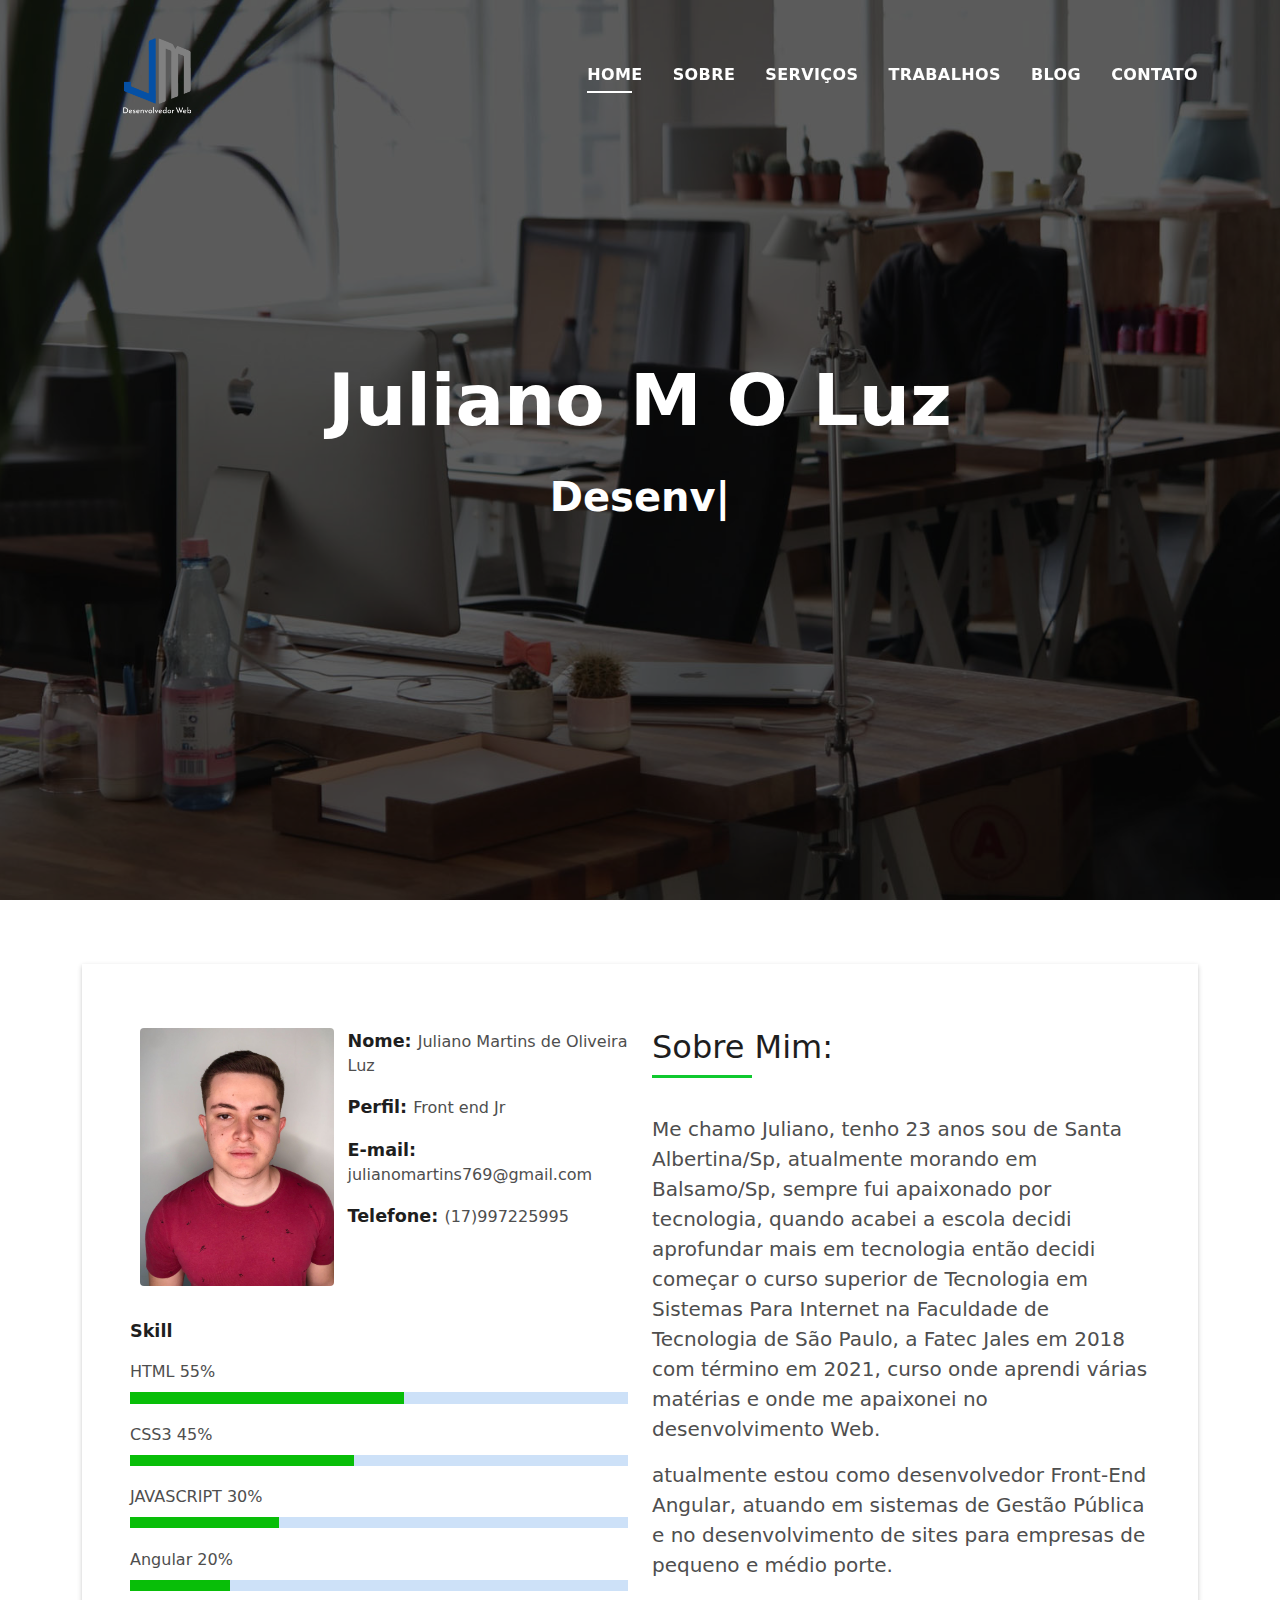
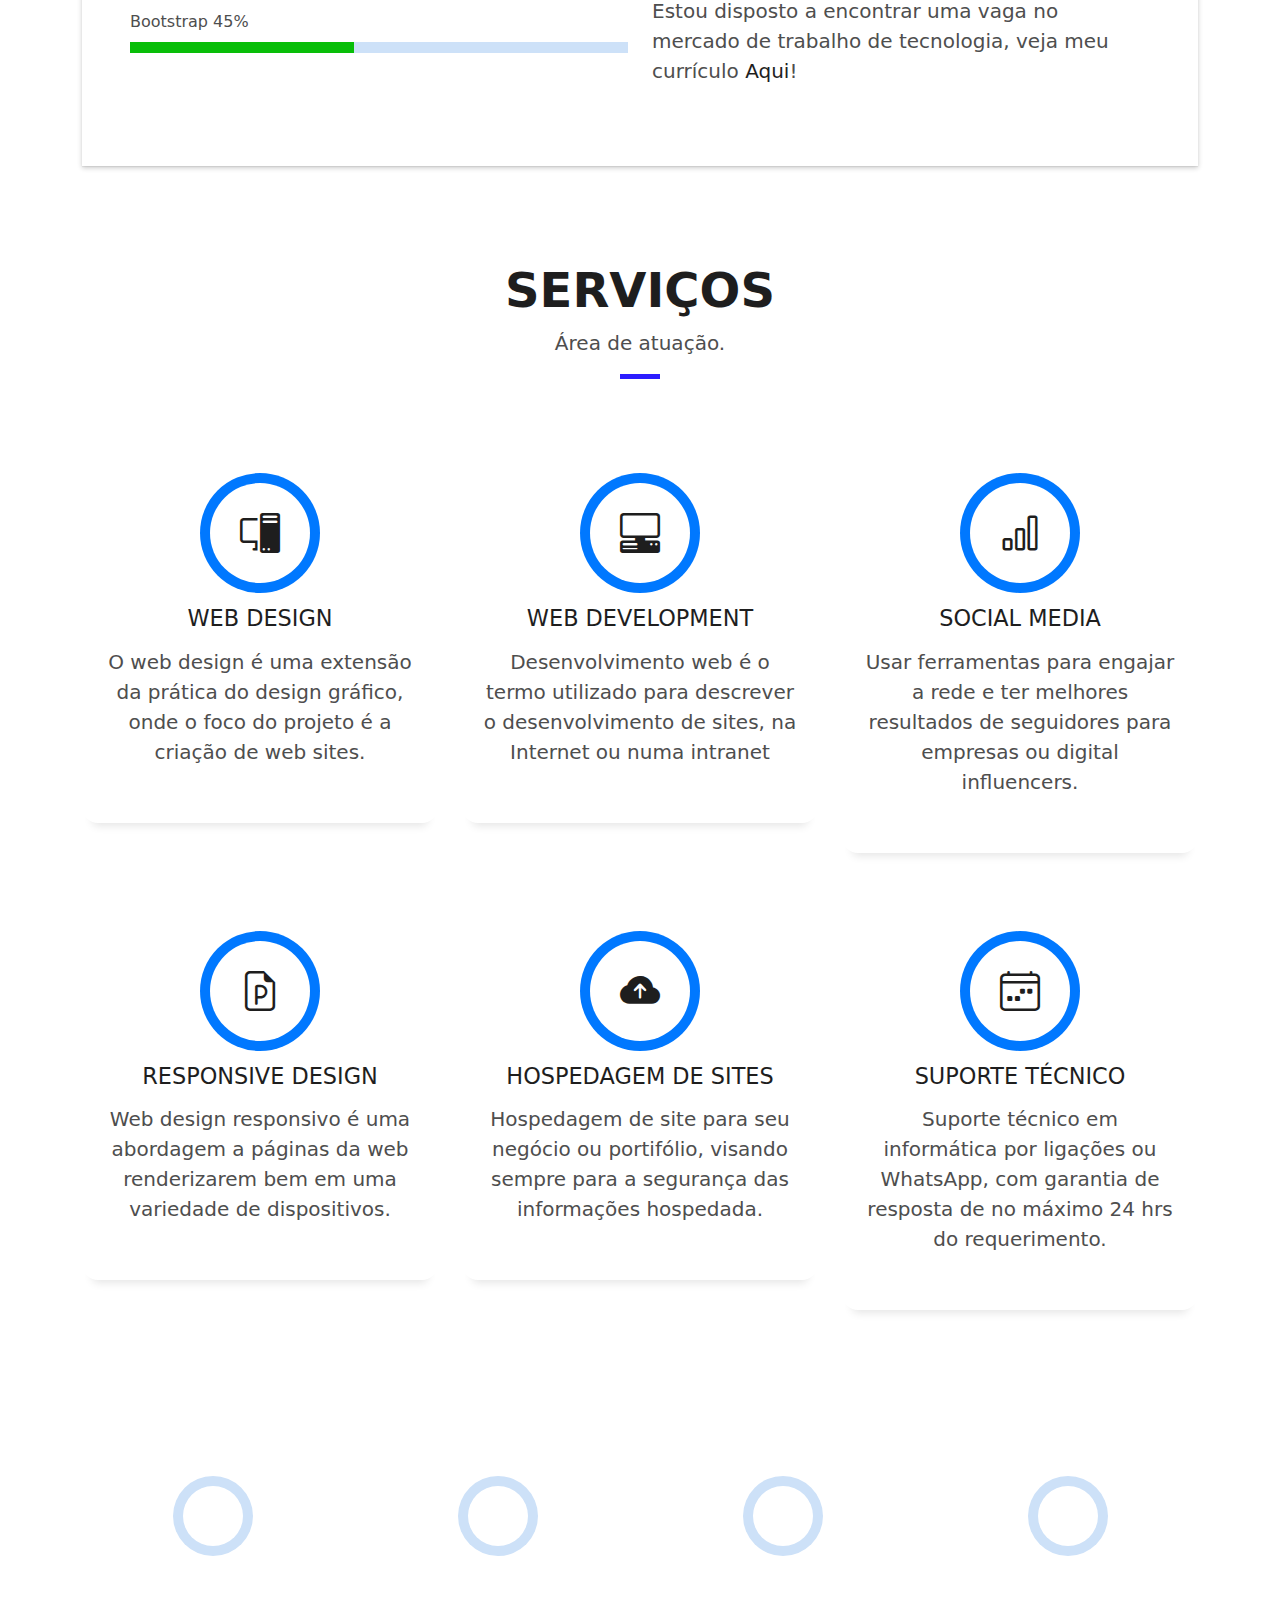
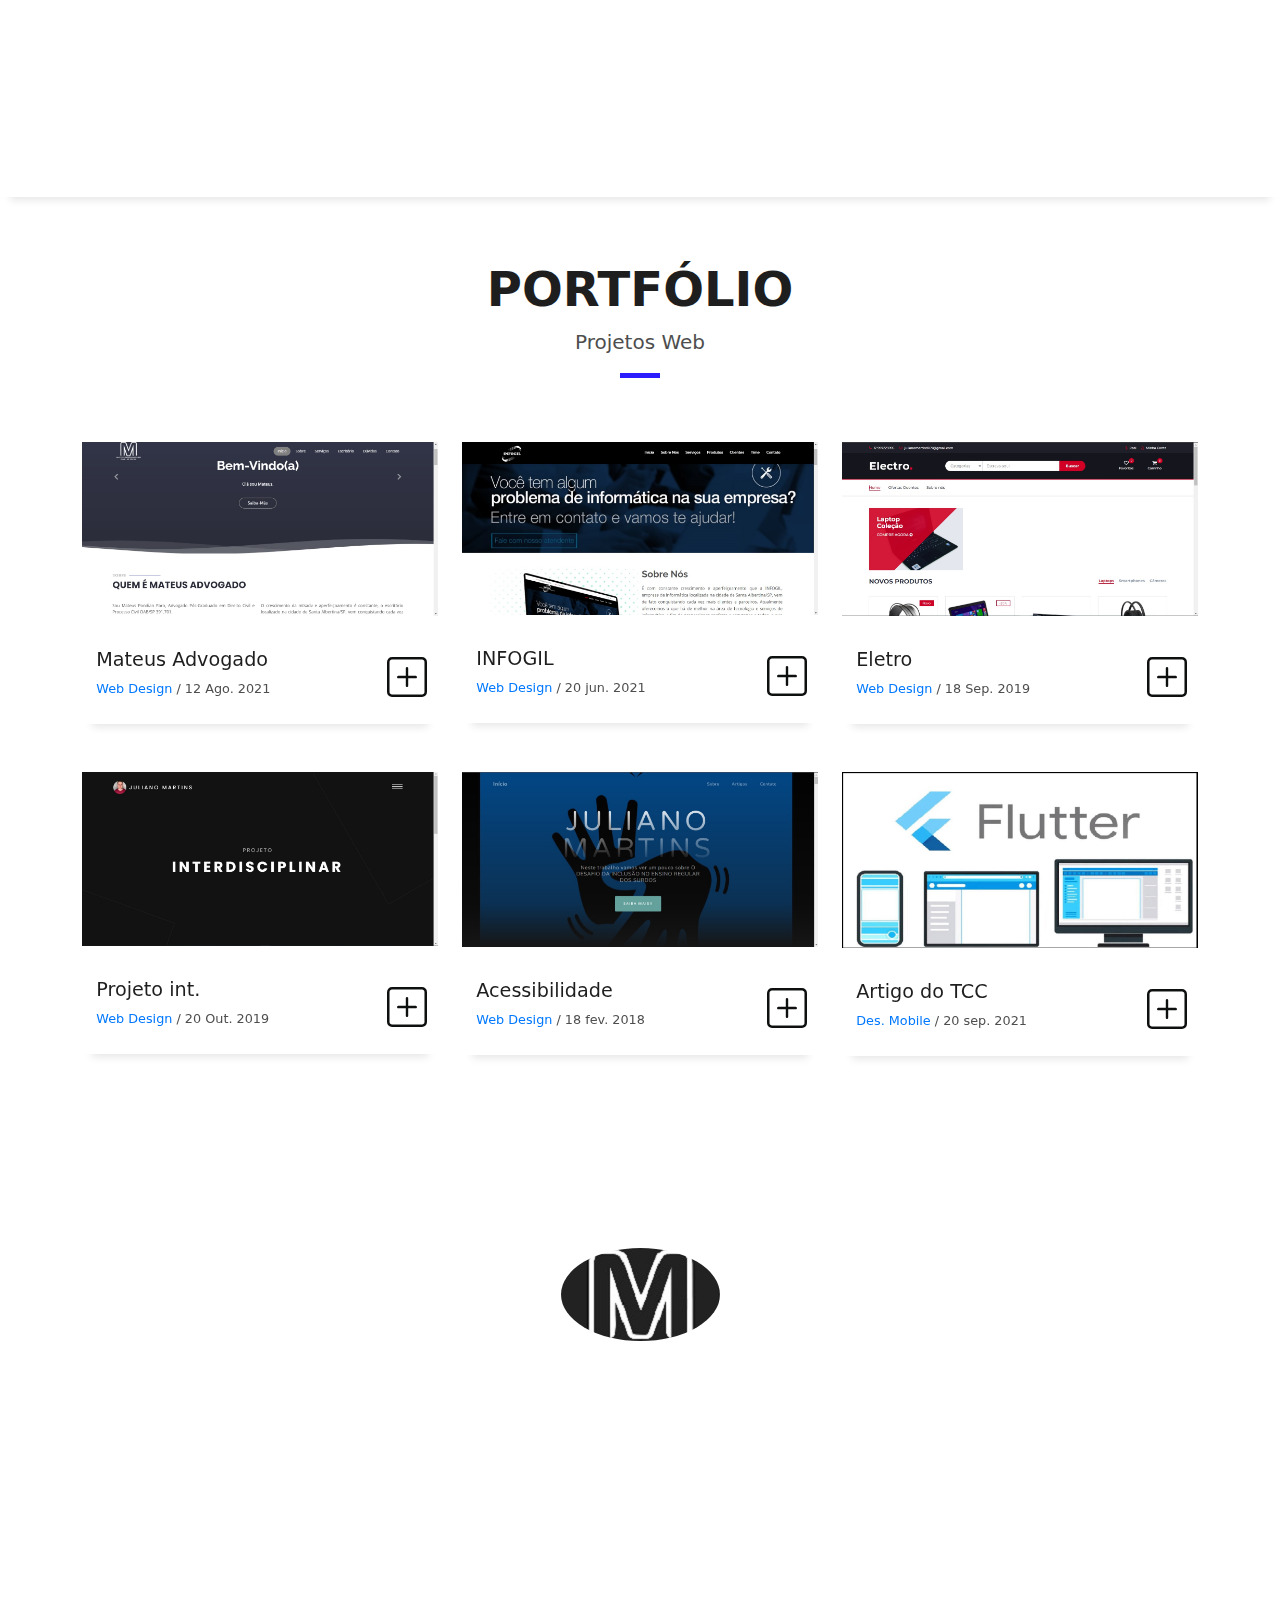
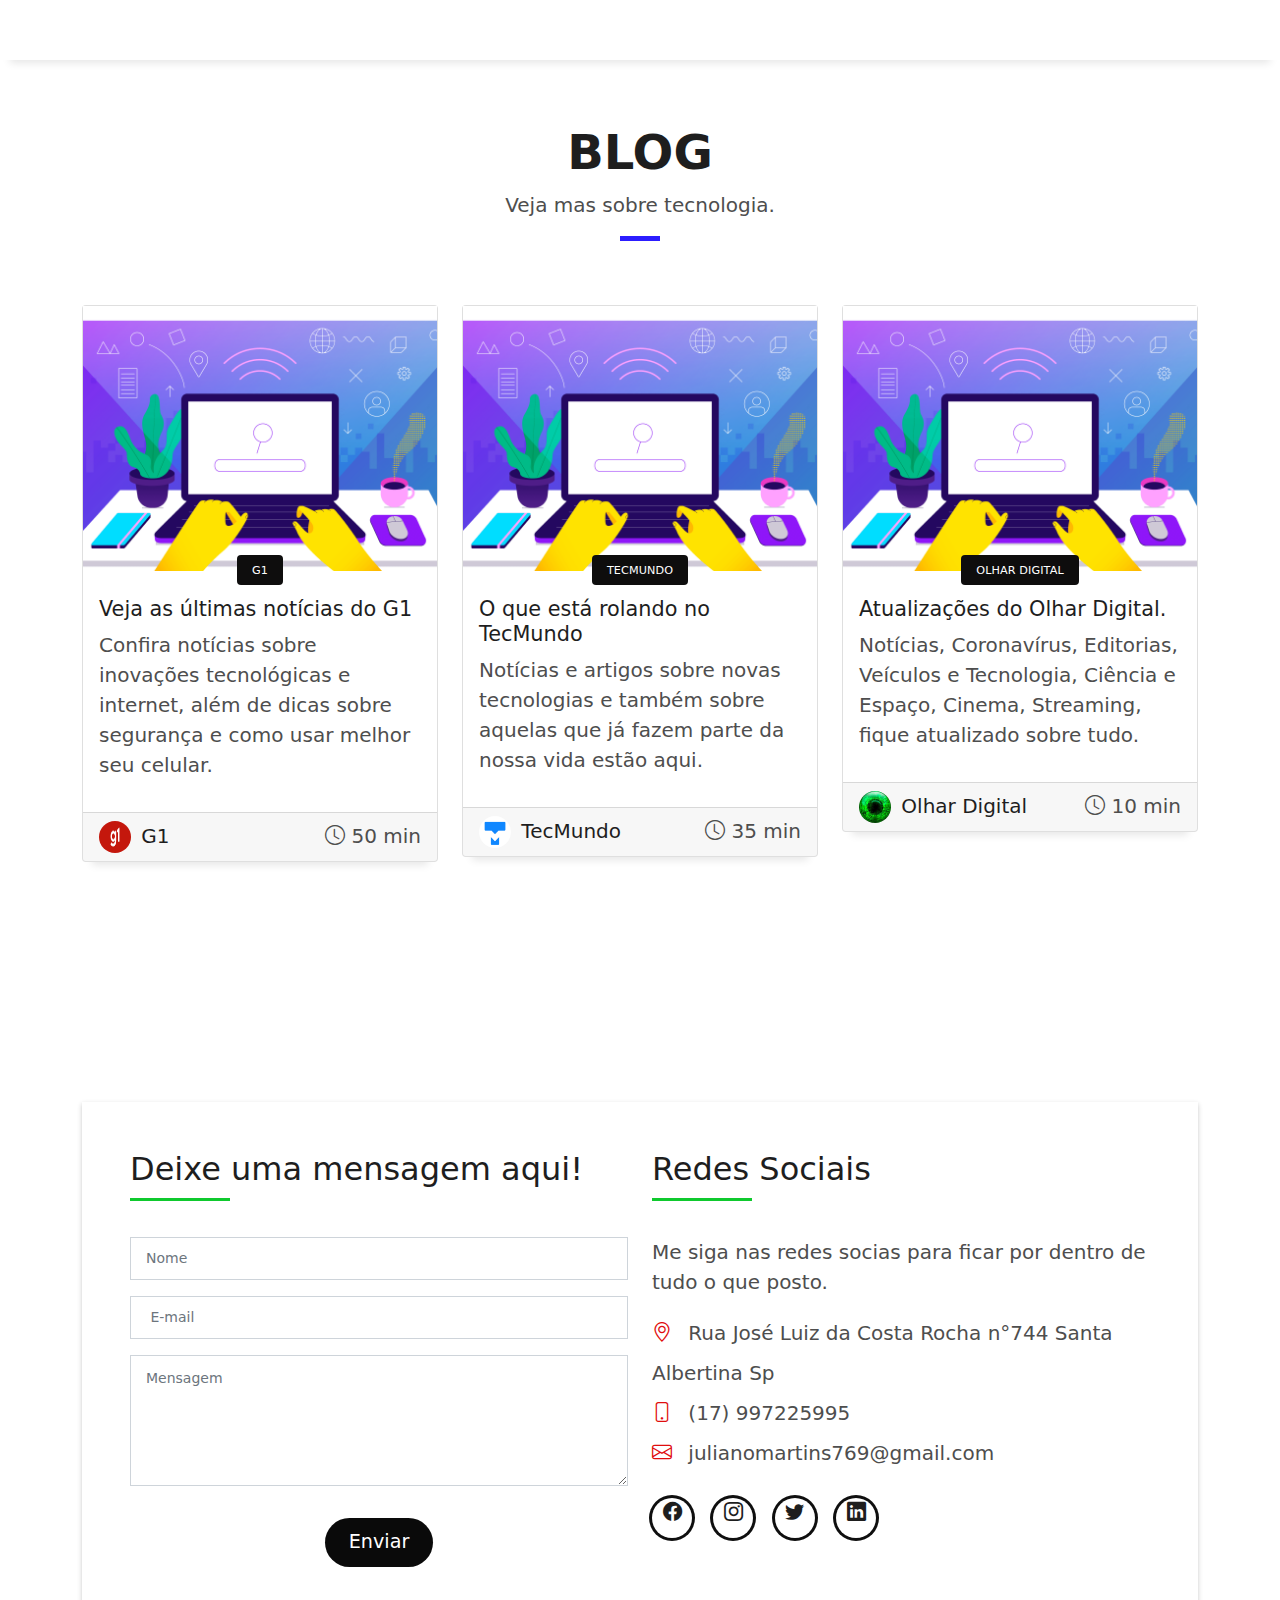
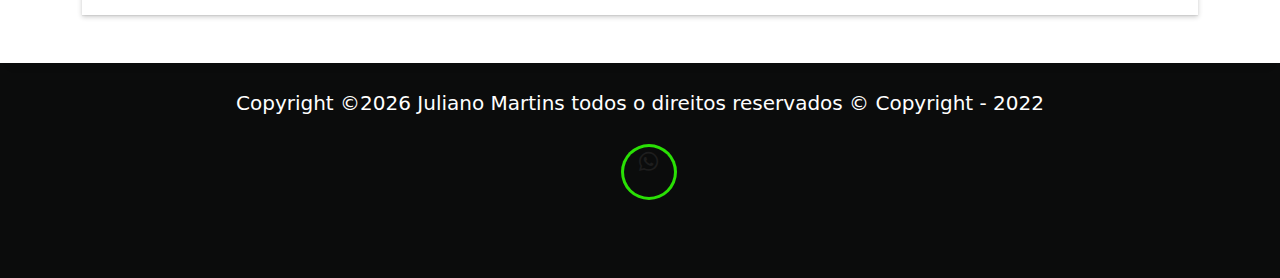
==== index.html @ c5f5c4d0 "big bang" ====
<!DOCTYPE html>
<html lang="pt-br">

<head>
    <meta charset="utf-8">
    <meta content="width=device-width, initial-scale=1.0" name="viewport">

    <title> Juliano Martins</title>
    <meta content="" name="description">
    <meta content="" name="keywords">

    <!-- Favicons -->
    <link href="assets/img/favicon-32x32.png" rel="icon">
    <link href="assets/img/apple-touch-icon.png" rel="apple-touch-icon">

    <!-- Vendor CSS Files -->
    <link href="assets/vendor/bootstrap/css/bootstrap.min.css" rel="stylesheet">
    <link href="assets/vendor/bootstrap-icons/bootstrap-icons.css" rel="stylesheet">
    <link href="assets/vendor/glightbox/css/glightbox.min.css" rel="stylesheet">
    <link href="assets/vendor/swiper/swiper-bundle.min.css" rel="stylesheet">

    <!-- Template Main CSS File -->
    <link href="assets/css/style.css" rel="stylesheet">


</head>

<body>

<!-- ======= Header ======= -->
<header id="header" class="fixed-top">
    <div class="container d-flex align-items-center justify-content-between">

        <!--<h1 class="logo"><a href="index.html">JM</a></h1>-->
        <!-- Uncomment below if you prefer to use an image logo -->
        <a href="index.html" class="logo"><img src="assets/img/logo.png" alt="" class="img-fluid"></a>

        <nav id="navbar" class="navbar">
            <ul>
                <li><a class="nav-link scrollto active" href="#hero">Home</a></li>
                <li><a class="nav-link scrollto" href="#about">Sobre</a></li>
                <li><a class="nav-link scrollto" href="#services">Serviços</a></li>
                <li><a class="nav-link scrollto " href="#work">Trabalhos</a></li>
                <li><a class="nav-link scrollto " href="#blog">Blog</a></li>
                <li><a class="nav-link scrollto" href="#contact">Contato</a></li>
            </ul>
            <i class="bi bi-list mobile-nav-toggle"></i>
        </nav><!-- .navbar -->

    </div>
</header><!-- End Header -->

<!-- ======= Hero Section ======= -->
<div id="hero" class="hero route bg-image" style="background-image: url(assets/img/counters-bg.jpg)">
    <div class="overlay-itro"></div>
    <div class="hero-content display-table">
        <div class="table-cell">
            <div class="container">
                <!--<p class="display-6 color-d">Hello, world!</p>-->
                <h1 class="hero-title mb-4"> Juliano M O Luz </h1>
                <p class="hero-subtitle"><span class="typed" data-typed-items="Desenvolvedor Web"></span></p>
                <!-- <p class="pt-3"><a class="btn btn-primary btn js-scroll px-4" href="#about" role="button">Learn More</a></p> -->
            </div>
        </div>
    </div>
</div><!-- End Hero Section -->

<main id="main">

    <!-- ======= About Section ======= -->
    <section id="about" class="about-mf sect-pt4 route">
        <div class="container">
            <div class="row">
                <div class="col-sm-12">
                    <div class="box-shadow-full">
                        <div class="row">
                            <div class="col-md-6">
                                <div class="row">
                                    <div class="col-sm-6 col-md-5">
                                        <div class="about-img">
                                            <img src="assets/img/hero-bg.jpg" title="Juliano Martins"
                                                 class="img-fluid rounded b-shadow-a" alt="">
                                        </div>
                                    </div>
                                    <div class="col-sm-6 col-md-7">
                                        <div class="about-info">
                                            <p><span class="title-s">Nome: </span>
                                                <span>Juliano Martins de Oliveira Luz</span></p>
                                            <p><span class="title-s">Perfil: </span> <span>Front end Jr </span></p>
                                            <p><span class="title-s">E-mail: </span>
                                                <span>julianomartins769@gmail.com</span></p>
                                            <p><span class="title-s">Telefone: </span> <span>(17)997225995</span></p>
                                        </div>
                                    </div>
                                </div>
                                <div class="skill-mf">
                                    <p class="title-s">Skill</p>
                                    <span>HTML</span> <span class="pull-right">55%</span>
                                    <div class="progress">
                                        <div class="progress-bar" role="progressbar" style="width: 55%;"
                                             aria-valuenow="85" aria-valuemin="0" aria-valuemax="100"></div>
                                    </div>
                                    <span>CSS3</span> <span class="pull-right">45%</span>
                                    <div class="progress">
                                        <div class="progress-bar" role="progressbar" style="width: 45%"
                                             aria-valuenow="75" aria-valuemin="0" aria-valuemax="100"></div>
                                    </div>

                                    <span>JAVASCRIPT</span> <span class="pull-right">30%</span>
                                    <div class="progress">
                                        <div class="progress-bar" role="progressbar" style="width: 30%"
                                             aria-valuenow="90" aria-valuemin="0" aria-valuemax="100"></div>
                                    </div>
                                    <span>Angular</span> <span class="pull-right">20%</span>
                                    <div class="progress">
                                        <div class="progress-bar" role="progressbar" style="width: 20%"
                                             aria-valuenow="90" aria-valuemin="0" aria-valuemax="100"></div>
                                    </div>
                                    <span>Bootstrap</span> <span class="pull-right">45%</span>
                                    <div class="progress">
                                        <div class="progress-bar" role="progressbar" style="width: 45%"
                                             aria-valuenow="75" aria-valuemin="0" aria-valuemax="100"></div>
                                    </div>

                                </div>
                            </div>
                            <div class="col-md-6">
                                <div class="about-me pt-4 pt-md-0">
                                    <div class="title-box-2">
                                        <h5 class="title-left">
                                            Sobre Mim:
                                        </h5>
                                    </div>
                                    <p class="lead">
                                        Me chamo Juliano, tenho 23 anos sou de Santa Albertina/Sp, atualmente morando em
                                        Balsamo/Sp, sempre fui apaixonado por tecnologia, quando acabei a escola decidi
                                        aprofundar mais em tecnologia então decidi começar o curso superior de
                                        Tecnologia em Sistemas Para Internet na Faculdade de Tecnologia de São Paulo, a
                                        Fatec Jales em 2018 com término em 2021, curso onde aprendi várias matérias e
                                        onde me apaixonei no desenvolvimento Web.
                                    </p>
                                    <p class="lead">
                                        atualmente estou como desenvolvedor Front-End Angular, atuando em sistemas de
                                        Gestão Pública e no desenvolvimento de sites para empresas de pequeno e médio
                                        porte.
                                    </p>
                                    <b class="lead">
                                        Estou disposto a encontrar uma vaga no mercado de trabalho de tecnologia, veja
                                        meu currículo <a href="assets/pdf/CV_JULIANO_MARTINS.pdf"><b>Aqui</b></a>!
                                        </p>
                                </div>
                            </div>
                        </div>
                    </div>
                </div>
            </div>
        </div>
    </section><!-- End About Section -->

    <!-- ======= Services Section ======= -->
    <section id="services" class="services-mf pt-5 route">
        <div class="container">
            <div class="row">
                <div class="col-sm-12">
                    <div class="title-box text-center">
                        <h3 class="title-a">
                            Serviços
                        </h3>
                        <p class="subtitle-a">
                            Área de atuação.
                        </p>
                        <div class="line-mf"></div>
                    </div>
                </div>
            </div>
            <div class="row">
                <div class="col-md-4">
                    <div class="service-box">
                        <div class="service-ico">
                            <span class="ico-circle"><i class="bi bi-pc-display"></i></span>
                        </div>
                        <div class="service-content">
                            <h2 class="s-title">Web Design</h2>
                            <p class="s-description text-center">
                                O web design é uma extensão da prática do design gráfico, onde o foco do projeto é a
                                criação de web sites.
                            </p>
                        </div>
                    </div>
                </div>
                <div class="col-md-4">
                    <div class="service-box">
                        <div class="service-ico">
                            <span class="ico-circle"><i class="bi bi-pc-display-horizontal"></i></span>
                        </div>
                        <div class="service-content">
                            <h2 class="s-title">Web Development</h2>
                            <p class="s-description text-center">
                                Desenvolvimento web é o termo utilizado para descrever o desenvolvimento de sites, na
                                Internet ou numa intranet
                            </p>
                        </div>
                    </div>
                </div>
                <div class="col-md-4">
                    <div class="service-box">
                        <div class="service-ico">
                            <span class="ico-circle"><i class="bi bi-bar-chart"></i></span>
                        </div>
                        <div class="service-content">
                            <h2 class="s-title"> Social Media </h2>
                            <p class="s-description text-center">
                                Usar ferramentas para engajar a rede e ter melhores resultados de seguidores para
                                empresas ou digital influencers.
                            </p>
                        </div>
                    </div>
                </div>
                <div class="col-md-4">
                    <div class="service-box">
                        <div class="service-ico">
                            <span class="ico-circle"><i class="bi bi-file-earmark-ppt"></i></span>
                        </div>
                        <div class="service-content">
                            <h2 class="s-title">Responsive Design</h2>
                            <p class="s-description text-center">
                                Web design responsivo é uma abordagem a páginas da web renderizarem bem em uma variedade
                                de dispositivos.
                            </p>
                        </div>
                    </div>
                </div>
                <div class="col-md-4">
                    <div class="service-box">
                        <div class="service-ico">
                            <span class="ico-circle"><i class="bi bi-cloud-arrow-up-fill"></i></span>
                        </div>
                        <div class="service-content">
                            <h2 class="s-title">Hospedagem de Sites</h2>
                            <p class="s-description text-center">
                                Hospedagem de site para seu negócio ou portifólio, visando sempre para a segurança das
                                informações hospedada.
                            </p>
                        </div>
                    </div>
                </div>
                <div class="col-md-4">
                    <div class="service-box">
                        <div class="service-ico">
                            <span class="ico-circle"><i class="bi bi-calendar4-week"></i></span>
                        </div>
                        <div class="service-content">
                            <h2 class="s-title">Suporte Técnico </h2>
                            <p class="s-description text-center">
                                Suporte técnico em informática por ligações ou WhatsApp, com garantia de resposta de no
                                máximo 24 hrs do requerimento.
                        </div>
                    </div>
                </div>
            </div>
        </div>
    </section><!-- End Services Section -->

    <!-- ======= Counter Section ======= -->
    <div class="section-counter paralax-mf bg-image" style="background-image: url(assets/img/counters-bg.jpg)">
        <div class="overlay-mf"></div>
        <div class="container position-relative">
            <div class="row">
                <div class="col-sm-3 col-lg-3">
                    <div class="counter-box counter-box pt-4 pt-md-0">
                        <div class="counter-ico">
                            <span class="ico-circle"><i class="bi bi-check"></i></span>
                        </div>
                        <div class="counter-num">
                            <p data-purecounter-start="0" data-purecounter-end="6" data-purecounter-duration="1"
                               class="counter purecounter"></p>
                            <span class="counter-text">PROJETOS COMPLETADOS</span>
                        </div>
                    </div>
                </div>
                <div class="col-sm-3 col-lg-3">
                    <div class="counter-box pt-4 pt-md-0">
                        <div class="counter-ico">
                            <span class="ico-circle"><i class="bi bi-journal-richtext"></i></span>
                        </div>
                        <div class="counter-num">
                            <p data-purecounter-start="0" data-purecounter-end="3" data-purecounter-duration="1"
                               class="counter purecounter"></p>
                            <span class="counter-text">ANOS DE EXPERIÊNCIA </span>
                        </div>
                    </div>
                </div>
                <div class="col-sm-3 col-lg-3">
                    <div class="counter-box pt-4 pt-md-0">
                        <div class="counter-ico">
                            <span class="ico-circle"><i class="bi bi-people"></i></span>
                        </div>
                        <div class="counter-num">
                            <p data-purecounter-start="0" data-purecounter-end="2" data-purecounter-duration="1"
                               class="counter purecounter"></p>
                            <span class="counter-text">TOTAL DE CLIENTES</span>
                        </div>
                    </div>
                </div>
                <div class="col-sm-3 col-lg-3">
                    <div class="counter-box pt-4 pt-md-0">
                        <div class="counter-ico">
                            <span class="ico-circle"><i class="bi bi-award"></i></span>
                        </div>
                        <div class="counter-num">
                            <p data-purecounter-start="0" data-purecounter-end="2" data-purecounter-duration="1"
                               class="counter purecounter"></p>
                            <span class="counter-text">CERTIFICADOS</span>
                        </div>
                    </div>
                </div>
            </div>
        </div>
    </div><!-- End Counter Section -->

    <!-- ======= Portfolio Section ======= -->
    <section id="work" class="portfolio-mf sect-pt4 route">
        <div class="container">
            <div class="row">
                <div class="col-sm-12">
                    <div class="title-box text-center">
                        <h3 class="title-a">
                            Portfólio
                        </h3>
                        <p class="subtitle-a">
                            Projetos Web
                        </p>
                        <div class="line-mf"></div>
                    </div>
                </div>
            </div>
            <div class="row">
                <div class="col-md-4">
                    <div class="work-box">
                        <a href="assets/img/work-1.jpg" title="Site Mateus" alt="Site Mateus"
                           data-gallery="portfolioGallery" class="portfolio-lightbox">
                            <div class="work-img">
                                <img src="assets/img/work-1.jpg" title="Site Mateus" alt="Site Mateus"
                                     class="img-fluid">
                            </div>
                        </a>
                        <div class="work-content">
                            <div class="row">
                                <div class="col-sm-8">
                                    <h2 class="w-title">Mateus Advogado</h2>
                                    <div class="w-more">
                                        <span class="w-ctegory">Web Design</span> / <span
                                            class="w-date">12 Ago. 2021</span>
                                    </div>
                                </div>
                                <div class="col-sm-4">
                                    <div class="w-like">
                                        <a href="https://mateusadv-inicio.netlify.app/"> <span
                                                class="bi bi-plus-square"></span></a>
                                    </div>
                                </div>
                            </div>
                        </div>
                    </div>
                </div>
                <div class="col-md-4">
                    <div class="work-box">
                        <a href="assets/img/work-2.jpg" title="Site Infogil" alt="Site Infogil"
                           data-gallery="portfolioGallery" class="portfolio-lightbox">
                            <div class="work-img">
                                <img src="assets/img/work-2.jpg" title="Site Infogil" alt="Site Infogil"
                                     class="img-fluid">
                            </div>
                        </a>
                        <div class="work-content">
                            <div class="row">
                                <div class="col-sm-8">
                                    <h2 class="w-title">INFOGIL</h2>
                                    <div class="w-more">
                                        <span class="w-ctegory">Web Design</span> / <span
                                            class="w-date">20 jun. 2021</span>
                                    </div>
                                </div>
                                <div class="col-sm-4">
                                    <div class="w-like">
                                        <a href="http://www.infogilsa.com.br/index.html"> <span
                                                class="bi bi-plus-square"></span></a>
                                    </div>
                                </div>
                            </div>
                        </div>
                    </div>
                </div>
                <div class="col-md-4">
                    <div class="work-box">
                        <a href="assets/img/work-3.jpg" title="Site Eletro" alt="Site Eletro"
                           data-gallery="portfolioGallery" class="portfolio-lightbox">
                            <div class="work-img">
                                <img src="assets/img/work-3.jpg" title="Site Eletro" alt="Site Eletro"
                                     class="img-fluid">
                            </div>
                        </a>
                        <div class="work-content">
                            <div class="row">
                                <div class="col-sm-8">
                                    <h2 class="w-title">Eletro</h2>
                                    <div class="w-more">
                                        <span class="w-ctegory">Web Design</span> / <span
                                            class="w-date">18 Sep. 2019</span>
                                    </div>
                                </div>
                                <div class="col-sm-4">
                                    <div class="w-like">
                                        <a href="http://projetos.fatecjales.edu.br/julianomartins/trabalho_ecommerce/index2.html">
                                            <span class="bi bi-plus-square"></span></a>
                                    </div>
                                </div>
                            </div>
                        </div>
                    </div>
                </div>
                <div class="col-md-4">
                    <div class="work-box">
                        <a href="assets/img/work-4.jpg" title="Site Projeto Int" alt="Site Projeto Int"
                           data-gallery="portfolioGallery" class="portfolio-lightbox">
                            <div class="work-img">
                                <img src="assets/img/work-4.jpg" title="Site Projeto Int" alt="Site Projeto Int"
                                     class="img-fluid">
                            </div>
                        </a>
                        <div class="work-content">
                            <div class="row">
                                <div class="col-sm-8">
                                    <h2 class="w-title">Projeto int.</h2>
                                    <div class="w-more">
                                        <span class="w-ctegory">Web Design</span> / <span
                                            class="w-date">20 Out. 2019</span>
                                    </div>
                                </div>
                                <div class="col-sm-4">
                                    <div class="w-like">
                                        <a href="http://projetos.fatecjales.edu.br/julianomartins/"> <span
                                                class="bi bi-plus-square"></span></a>
                                    </div>
                                </div>
                            </div>
                        </div>
                    </div>
                </div>
                <div class="col-md-4">
                    <div class="work-box">
                        <a href="assets/img/work-5.jpg" title="Site Acessibilidade" alt="Site Acessibilidade"
                           data-gallery="portfolioGallery" class="portfolio-lightbox">
                            <div class="work-img">
                                <img src="assets/img/work-5.jpg" title="Site Acessibilidade" alt="Site Acessibilidade"
                                     class="img-fluid">
                            </div>
                        </a>
                        <div class="work-content">
                            <div class="row">
                                <div class="col-sm-8">
                                    <h2 class="w-title">Acessibilidade</h2>
                                    <div class="w-more">
                                        <span class="w-ctegory">Web Design</span> / <span
                                            class="w-date">18 fev. 2018</span>
                                    </div>
                                </div>
                                <div class="col-sm-4">
                                    <div class="w-like">
                                        <a href="assets\pdf\blog\blog certo\index.html"> <span
                                                class="bi bi-plus-square"></span></a>
                                    </div>
                                </div>
                            </div>
                        </div>
                    </div>
                </div>
                <div class="col-md-4">
                    <div class="work-box">
                        <a href="assets/img/work-6.jpg" title="TCC Juliano" alt="TCC Juliano"
                           data-gallery="portfolioGallery" class="portfolio-lightbox">
                            <div class="work-img">
                                <img src="assets/img/work-6.jpg" title="TCC Juliano" alt="TCC Juliano"
                                     class="img-fluid">
                            </div>
                        </a>
                        <div class="work-content">
                            <div class="row">
                                <div class="col-sm-8">
                                    <h2 class="w-title"> Artigo do TCC</h2>
                                    <div class="w-more">
                                        <span class="w-ctegory">Des. Mobile</span> / <span
                                            class="w-date">20 sep. 2021</span>
                                    </div>
                                </div>
                                <div class="col-sm-4">
                                    <div class="w-like">
                                        <a href="https://drive.google.com/file/d/1-4HE1bDYS-R6FOKy3-SG_eOvlPf4w84V/view?usp=sharing">
                                            <span class="bi bi-plus-square"></span></a>
                                    </div>
                                </div>
                            </div>
                        </div>
                    </div>
                </div>

            </div>
        </div>
    </section><!-- End Portfolio Section -->

    <!-- ======= Testimonials Section ======= -->
    <div class="testimonials paralax-mf bg-image" style="background-image: url(assets/img/fundo.jpg)">
        <div class="overlay-mf"></div>
        <div class="container">
            <div class="row">
                <div class="col-md-12">

                    <div class="testimonials-slider swiper" data-aos="fade-up" data-aos-delay="100">
                        <div class="swiper-wrapper">

                            <div class="swiper-slide">
                                <div class="testimonial-box">

                                    <div class="author-test">

                                        <img src="assets/img/testimonial-2.jpg" alt=""
                                             class="rounded-circle b-shadow-a">

                                        <span class="author">Mateus Advogado </span>

                                    </div>
                                    <div class="content-test">
                                        <p class="description lead">
                                            "Recomendo os serviços, site do meu escritório de advocacia foi desenvolvido
                                            por ele".
                                        </p>
                                    </div>
                                </div>
                            </div><!-- End testimonial item -->

                            <div class="swiper-slide">
                                <div class="testimonial-box">
                                    <div class="author-test">
                                        <img src="assets/img/testimonial-4.jpg" alt=""
                                             class="rounded-circle b-shadow-a">
                                        <span class="author">Fernando INFOGIL</span>
                                    </div>
                                    <div class="content-test">
                                        <p class="description lead">
                                            "Site da minha empresa foi repaginado pelo juliano e indico os seus serviços
                                            para donos de pequenos e médios negócios".
                                        </p>
                                    </div>
                                </div>
                            </div><!-- End testimonial item -->
                        </div>
                        <div class="swiper-pagination"></div>
                    </div>

                    <!-- <div id="testimonial-mf" class="owl-carousel owl-theme">

                </div> -->
                </div>
            </div>
        </div>
    </div><!-- End Testimonials Section -->

    <!-- ======= Blog Section ======= -->
    <section id="blog" class="blog-mf sect-pt4 route">
        <div class="container">
            <div class="row">
                <div class="col-sm-12">
                    <div class="title-box text-center">
                        <h3 class="title-a">
                            Blog
                        </h3>
                        <p class="subtitle-a">
                            Veja mas sobre tecnologia.
                        </p>
                        <div class="line-mf"></div>
                    </div>
                </div>
            </div>
            <div class="row">
                <div class="col-md-4">
                    <div class="card card-blog">
                        <div class="card-img">
                            <a href="https://g1.globo.com/tecnologia/"><img src="assets/img/post-2.jpg" title="G1"
                                                                            alt="Img Noticia" class="img-fluid"></a>
                        </div>
                        <div class="card-body">
                            <div class="card-category-box">
                                <div class="card-category">
                                    <h6 class="category">G1</h6>
                                </div>
                            </div>
                            <h3 class="card-title"><a href="https://g1.globo.com/tecnologia/">Veja as últimas notícias
                                do G1</a></h3>
                            <p class="card-description">
                                Confira notícias sobre inovações tecnológicas e internet, além de dicas sobre segurança
                                e como usar melhor seu celular.
                            </p>
                        </div>
                        <div class="card-footer">
                            <div class="post-author">
                                <a href="#">
                                    <img src="assets/img/g1.png" alt="" class="avatar rounded-circle">
                                    <span class="author">G1</span>
                                </a>
                            </div>
                            <div class="post-date">
                                <span class="bi bi-clock"></span> 50 min
                            </div>
                        </div>
                    </div>
                </div>
                <div class="col-md-4">
                    <div class="card card-blog">
                        <div class="card-img">
                            <a href="https://www.tecmundo.com.br/tecnologia"><img src="assets/img/post-2.jpg"
                                                                                  title="Tecmundo" alt=" Img Tecmundo"
                                                                                  class="img-fluid"></a>
                        </div>
                        <div class="card-body">
                            <div class="card-category-box">
                                <div class="card-category">
                                    <h6 class="category">TecMundo</h6>
                                </div>
                            </div>
                            <h3 class="card-title"><a href="https://www.tecmundo.com.br/tecnologia">O que está rolando
                                no TecMundo</a></h3>
                            <p class="card-description">
                                Notícias e artigos sobre novas tecnologias e também sobre aquelas que já fazem parte da
                                nossa vida estão aqui.
                            </p>
                        </div>
                        <div class="card-footer">
                            <div class="post-author">
                                <a href="#">
                                    <img src="assets/img/tec.png" alt="" class="avatar rounded-circle">
                                    <span class="author">TecMundo</span>
                                </a>
                            </div>
                            <div class="post-date">
                                <span class="bi bi-clock"></span> 35 min
                            </div>
                        </div>
                    </div>
                </div>
                <div class="col-md-4">
                    <div class="card card-blog">
                        <div class="card-img">
                            <a href="https://olhardigital.com.br/"><img src="assets/img/post-2.jpg"
                                                                        title="Olhar Digital" alt="olhardigital"
                                                                        class="img-fluid"></a>
                        </div>
                        <div class="card-body">
                            <div class="card-category-box">
                                <div class="card-category">
                                    <h6 class="category">Olhar Digital</h6>
                                </div>
                            </div>
                            <h3 class="card-title"><a href="https://olhardigital.com.br/">Atualizações do Olhar
                                Digital.</a></h3>
                            <p class="card-description">
                                Notícias, Coronavírus, Editorias, Veículos e Tecnologia, Ciência e Espaço, Cinema,
                                Streaming, fique atualizado sobre tudo.
                            </p>
                        </div>
                        <div class="card-footer">
                            <div class="post-author">
                                <a href="#">
                                    <img src="assets/img/olho.jfif" alt="" class="avatar rounded-circle">
                                    <span class="author">Olhar Digital</span>
                                </a>
                            </div>
                            <div class="post-date">
                                <span class="bi bi-clock"></span> 10 min
                            </div>
                        </div>
                    </div>
                </div>
            </div>
        </div>
    </section><!-- End Blog Section -->

    <!-- ======= Contact Section ======= -->
    <section id="contact" class="paralax-mf footer-paralax bg-image sect-mt4 route"
             style="background-image: url(assets/img/contato.jpg)">
        <div class="overlay-mf"></div>
        <div class="container">
            <div class="row">
                <div class="col-sm-12">
                    <div class="contact-mf">
                        <div id="contact" class="box-shadow-full">
                            <div class="row">
                                <div class="col-md-6">
                                    <div class="title-box-2">
                                        <h5 class="title-left">
                                            Deixe uma mensagem aqui!
                                        </h5>
                                    </div>
                                    <div>
                                        <form action="https://formspree.io/f/meqnellq" method="post" role="form"
                                              class="php-email-form">
                                            <div class="row">
                                                <div class="col-md-12 mb-3">
                                                    <div class="form-group">
                                                        <input type="text" name="name" class="form-control" id="name"
                                                               placeholder="Nome" required>
                                                    </div>
                                                </div>
                                                <div class="col-md-12 mb-3">
                                                    <div class="form-group">
                                                        <input type="email" class="form-control" name="email" id="email"
                                                               placeholder=" E-mail" required>
                                                    </div>
                                                </div>

                                                <div class="col-md-12">
                                                    <div class="form-group">
                                                        <textarea class="form-control" name="message" rows="5"
                                                                  placeholder="Mensagem" required></textarea>
                                                    </div>
                                                </div>
                                                <div class="col-md-12 text-center my-3">
                                                    <div class="loading">Loading</div>
                                                    <div class="error-message"></div>
                                                    <div class="sent-message">Mensagem enviada com sucesso!</div>
                                                </div>
                                                <div class="col-md-12 text-center">
                                                    <button button onclick="cadastro()" type="submit"
                                                            class="button button-a button-big button-rouded">Enviar
                                                    </button>
                                                </div>
                                            </div>
                                            <script type="text/javascript">
             


                          function cadastro(){
                                         alert('Mensagem enviada com Sucesso!')
                                       }

                                            </script>
                                        </form>
                                    </div>
                                </div>
                                <div class="col-md-6">
                                    <div class="title-box-2 pt-4 pt-md-0">
                                        <h5 class="title-left">
                                            Redes Sociais
                                        </h5>
                                    </div>
                                    <div class="more-info">
                                        <p class="lead">
                                            Me siga nas redes socias para ficar por dentro de tudo o que posto.
                                        </p>
                                        <ul class="list-ico">
                                            <li><span class="bi bi-geo-alt"></span> Rua José Luiz da Costa Rocha n°744
                                                Santa Albertina Sp
                                            </li>
                                            <li><span class="bi bi-phone"></span> (17) 997225995</li>
                                            <li><span class="bi bi-envelope"></span> julianomartins769@gmail.com</li>
                                        </ul>
                                    </div>
                                    <div class="socials">
                                        <ul>
                                            <li><a href="https://www.facebook.com/juliano.martins.58958/"
                                                   title="Facebook"><span class="ico-circle"><i
                                                    class="bi bi-facebook"></i></span></a></li>
                                            <li><a href="https://www.instagram.com/ju_oluz/" title="Instagram"><span
                                                    class="ico-circle"><i class="bi bi-instagram"></i></span></a></li>
                                            <li><a href="https://twitter.com/Juliano08697038" title="Twitter"><span
                                                    class="ico-circle"><i class="bi bi-twitter"></i></span></a></li>
                                            <li><a href="https://www.linkedin.com/in/juliano-martins-942a3a163/"
                                                   title="Linkedln"><span class="ico-circle"><i
                                                    class="bi bi-linkedin"></i></span></a></li>
                                        </ul>
                                    </div>
                                </div>
                            </div>
                        </div>
                    </div>
                </div>
            </div>
        </div>
    </section><!-- End Contact Section -->

</main><!-- End #main -->

<!-- ======= Footer ======= -->
<footer>
    <div class="container">
        <div class="row">
            <div class="col-sm-12">
                <div class="copyright-box">

                    <p class="copyright">
                        Copyright &copy;<script>document.write(new Date().getFullYear());</script>
                        Juliano Martins todos o direitos reservados &copy; Copyright - 2022
                    <div class="socials2">
                        <ul>
                            <li><a href="https://web.whatsapp.com/send?phone=55017997225995 target=_blank"
                                   title="WhatsApp"><span class="ico-circle"><i class="bi bi-whatsapp"></i></span></a>
                            </li>
                        </ul>
                    </div>
                    </p>

                    <div class="credits">
                        </a>
                    </div>
                </div>
            </div>
        </div>
    </div>
</footer><!-- End  Footer -->

<div id="preloader"></div>
<a href="#" class="back-to-top d-flex align-items-center justify-content-center"><i
        class="bi bi-arrow-up-short"></i></a>

<!-- Vendor JS Files -->
<script src="assets/vendor/purecounter/purecounter.js"></script>
<script src="assets/vendor/bootstrap/js/bootstrap.bundle.min.js"></script>
<script src="assets/vendor/glightbox/js/glightbox.min.js"></script>
<script src="assets/vendor/swiper/swiper-bundle.min.js"></script>
<script src="assets/vendor/typed.js/typed.min.js"></script>
<script src="assets/vendor/php-email-form/validate.js"></script>

<!-- Template Main JS File -->
<script src="assets/js/main.js"></script>

</body>

</html>
---- assets/css/style.css ----
/**
* Template Name: DevFolio - v4.7.1
* Template URL: https://bootstrapmade.com/devfolio-bootstrap-portfolio-html-template/
* Author: BootstrapMade.com
* License: https://bootstrapmade.com/license/
*/

/*--------------------------------------------------------------
# General
--------------------------------------------------------------*/
body {
  background-color: #ffffff;
  color: #4e4e4e;
}

h1,
h2,
h3,
h4,
h5,
h6 {
  color: #1e1e1e;
}

a {
  color: #1e1e1e;
  text-decoration: none;
  transition: all 0.5s ease-in-out;
}
a:hover {
  color: #0078ff;
  text-decoration: none;
  transition: all 0.5s ease-in-out;
}

.p-r {
  position: relative;
}

.color-a {
  text-decoration: none;
  color: #0078ff;
}

.color-d {
  color: #f5f5f5;
}

.color-text-a {
  text-decoration: none;
  color: #4e4e4e;
}

.box-shadow, .card-blog, .work-box, .service-box, .paralax-mf {
  box-shadow: 0 13px 8px -10px rgba(0, 0, 0, 0.1);
}

.box-shadow-a, .button:hover {
  text-decoration: none;
  box-shadow: 0 0 0 4px #cde1f8;
}

.display-5 {
  font-size: 2.5rem;
  font-weight: 300;
  line-height: 1.1;
}

.display-6 {
  font-size: 2rem;
  font-weight: 300;
  line-height: 1.1;
}

.avatar {
  width: 32px;
  height: 32px;
  margin-right: 4px;
  overflow: hidden;
}

.bg-image {
  background-repeat: no-repeat;
  background-attachment: fixed;
  background-size: cover;
  background-position: center center;
}
@media (max-width: 1024px) {
  .bg-image {
    background-attachment: scroll;
  }
}



.overlay-mf {
  position: absolute;
  top: 0;
  left: 0px;
  padding: 0;
  height: 100%;
  width: 100%;
  opacity: 0.7;
}

.paralax-mf {
  position: relative;
  padding: 8rem 0;
}

.display-table {
  width: 100%;
  height: 100%;
  display: table;
}

.table-cell {
  display: table-cell;
  vertical-align: middle;
}

/*--/ Sections /--*/
.sect-4 {
  padding: 4rem 0;
}

.sect-pt4 {
  padding-top: 4rem;
}

.sect-mt4 {
  margin-top: 4rem;
}

/*--/ Title s /--*/
.title-s {
  font-weight: 600;
  color: #1e1e1e;
  font-size: 1.1rem;
}

/*--/ Title A /--*/
.title-box {
  margin-bottom: 4rem;
}

.title-a {
  text-decoration: none;
  font-size: 3rem;
  font-weight: bold;
  text-transform: uppercase;
}

.subtitle-a {
  text-decoration: none;
  color: #4e4e4e;
}

.line-mf {
  width: 40px;
  height: 5px;
  background-color: #2c1dff;
  margin: 0 auto;
}

/*--/ Title Left /--*/
.title-box-2 {
  margin-bottom: 3rem;
}

.title-left {
  font-size: 2rem;
  position: relative;
}
.title-left:before {
  content: "";
  position: absolute;
  height: 3px;
  background-color: #0fc92e;
  width: 100px;
  bottom: -12px;
}

/*------/ Box /------*/
.box-pl2 {
  padding-left: 2rem;
}

.box-shadow-full {
  padding: 3rem 1.25rem;
  position: relative;
  background-color: #fff;
  margin-bottom: 3rem;
  z-index: 2;
  box-shadow: 0 1px 1px 0 rgba(0, 0, 0, 0.06), 0 2px 5px 0 rgba(0, 0, 0, 0.2);
}
@media (min-width: 768px) {
  .box-shadow-full {
    padding: 3rem;
  }
}

/*------/ Socials /------*/
.socials {
  padding: 1.5rem 0;
}
.socials ul li {
  display: inline-block;
}
.socials .ico-circle {
  height: 40px;
  width: 40px;
  font-size: 1.2rem;
  border-radius: 50%;
  line-height: 1.6;
  margin: 0 15px 0 0;
  box-shadow: 0 0 0 3px #0f0f0f;
  transition: all 500ms ease;
}
.socials .ico-circle:hover {
  background-color: #0078ff;
  color: #fff;
  box-shadow: 0 0 0 3px #cde1f8;
  transition: all 500ms ease;
}

/*------------------------------------------------------*/
.socials2 {
  padding: 1.5rem 0;
  
  
}
.socials2 ul li {
  display: inline-block;
  
}
.socials2 .ico-circle {
  height: 50px;
  width: 50px;
  font-size: 1.2rem;
  border-radius: 50%;
  line-height: 1.6;
  margin: 0 15px 0 0;
  box-shadow: 0 0 0 3px #2ae005;
  transition: all 500ms ease;
}
.socials2 .ico-circle:hover {
  background-color: #0078ff;
  color: #fff;
  box-shadow: 0 0 0 3px #cde1f8;
  transition: all 500ms ease;
}

/*------/ Ul resect /------*/
.ul-resect, .widget-tags ul, .widget-sidebar .list-sidebar, .box-comments .list-comments, .blog-wrapper .post-meta ul, .list-ico, .socials ul {
  list-style: none;
  padding-left: 0;
  margin-bottom: 0;
}

.list-ico {
  line-height: 2;
}
.list-ico span {
  color: #df0e0e;
  margin-right: 10px;
}

/*------/ Ico Circle /------*/
.ico-circle {
  height: 100px;
  width: 100px;
  font-size: 2rem;
  border-radius: 50%;
  line-height: 1.55;
  margin: 0 auto;
  text-align: center;
  box-shadow: 0 0 0 10px #0078ff;
  display: block;
}

/*------/ Owl Carousel /------*/
.owl-theme .owl-dots {
  text-align: center;
  margin-top: 18px;
}
.owl-theme .owl-dots .owl-dot {
  display: inline-block;
}
.owl-theme .owl-dots .owl-dot span {
  width: 18px;
  height: 7px;
  margin: 5px 5px;
  background: #cde1f8;
  border: 0px solid #cde1f8;
  display: block;
  transition: all 0.6s ease-in-out;
  cursor: pointer;
}
.owl-theme .owl-dots .owl-dot:hover span {
  background-color: #cde1f8;
}
.owl-theme .owl-dots .owl-dot.active span {
  background-color: #1B1B1B;
  width: 25px;
}

/*--/ Scrolltop s /--*/
.scrolltop-mf {
  position: relative;
  display: none;
}
.scrolltop-mf span {
  z-index: 999;
  position: fixed;
  width: 42px;
  height: 42px;
  background-color: #0078ff;
  opacity: 0.7;
  font-size: 1.6rem;
  line-height: 1.5;
  text-align: center;
  color: #fff;
  top: auto;
  left: auto;
  right: 30px;
  bottom: 50px;
  cursor: pointer;
  border-radius: 50%;
}

/*--------------------------------------------------------------
# Back to top button
--------------------------------------------------------------*/
.back-to-top {
  position: fixed;
  visibility: hidden;
  opacity: 0;
  right: 15px;
  bottom: 15px;
  z-index: 996;
  background: #131211;
  width: 40px;
  height: 40px;
  border-radius: 50px;
  transition: all 0.4s;
}
.back-to-top i {
  font-size: 28px;
  color: #fff;
  line-height: 0;
}
.back-to-top:hover {
  background: #102bc9;
  color: #fff;
}
.back-to-top.active {
  visibility: visible;
  opacity: 1;
}

/*------/ Prelaoder /------*/
#preloader {
  position: fixed;
  top: 0;
  left: 0;
  right: 0;
  bottom: 0;
  z-index: 9999;
  overflow: hidden;
  background: #fff;
}

#preloader:before {
  content: "";
  position: fixed;
  top: calc(50% - 30px);
  left: calc(50% - 30px);
  border: 6px solid #f2f2f2;
  border-top: 6px solid #0078ff;
  border-radius: 50%;
  width: 60px;
  height: 60px;
  -webkit-animation: animate-preloader 1s linear infinite;
  animation: animate-preloader 1s linear infinite;
}

@-webkit-keyframes animate-preloader {
  0% {
    transform: rotate(0deg);
  }
  100% {
    transform: rotate(360deg);
  }
}

@keyframes animate-preloader {
  0% {
    transform: rotate(0deg);
  }
  100% {
    transform: rotate(360deg);
  }
}
/*------/ Button /------*/
.button {
  display: inline-block;
  padding: 0.3rem 0.6rem;
  text-align: center;
  vertical-align: middle;
  -webkit-user-select: none;
  -moz-user-select: none;
  user-select: none;
  font-size: 1rem;
  border-radius: 0.3rem;
  border: 1px solid transparent;
  transition: all 500ms ease;
  cursor: pointer;
}
.button:focus {
  outline: 0;
}
.button:hover {
  background-color: #0062d3;
  color: #fff;
  transition: all 500ms ease;
}

.button-a {
  text-decoration: none;
  background-color: #0078ff;
  color: #fff;
  border-color: #cde1f8;
}

.button-big {
  padding: 0.9rem 2.3rem;
  font-size: 1.2rem;
}

.button-rouded {
  border-radius: 5rem;
}

.btn-lg {
  padding: 0.5rem 1rem;
  font-size: 1.25rem;
  line-height: 1.5;
  border-radius: 0.3rem;
}

/*--------------------------------------------------------------
# Header
--------------------------------------------------------------*/
#header {
  transition: all 0.5s;
  z-index: 997;
  padding: 20px 0;
}
#header .logo {
  font-size: 28px;
  margin: 0;
  padding: 0;
  font-weight: 600;
  letter-spacing: 1px;
}
#header .logo a {
  color: #fff;
}
#header .logo img {
  padding: 0;
  margin: 0;
  max-height: 110px;

}
#header.header-scrolled {
  background: rgba(0, 0, 0, 0.9);
  padding: 12px 0;
}

/*--------------------------------------------------------------
# Navigation Menu
--------------------------------------------------------------*/
/**
* Desktop Navigation 
*/
.navbar {
  padding: 0;
}
.navbar ul {
  margin: 0;
  padding: 0;
  display: flex;
  list-style: none;
  align-items: center;
}
.navbar li {
  position: relative;
}
.navbar > ul > li {
  white-space: nowrap;
  padding: 10px 0 10px 30px;
}
.navbar a, .navbar a:focus {
  display: flex;
  align-items: center;
  justify-content: space-between;
  color: #fff;
  font-size: 16px;
  font-weight: 600;
  padding: 0;
  white-space: nowrap;
  transition: 0.3s;
  letter-spacing: 0.4px;
  position: relative;
  text-transform: uppercase;
}
.navbar a i, .navbar a:focus i {
  font-size: 12px;
  line-height: 0;
  margin-left: 5px;
}
.navbar > ul > li > a:before {
  content: "";
  position: absolute;
  width: 100%;
  height: 2px;
  bottom: -6px;
  left: 0;
  width: 0;
  background-color: #fff;
  visibility: hidden;
  transition: all 0.3s ease-in-out 0s;
}
.navbar a:hover:before, .navbar li:hover > a:before, .navbar .active:before {
  visibility: visible;
  width: 80%;
}
.navbar a:hover, .navbar .active, .navbar .active:focus, .navbar li:hover > a {
  color: #fff;
}
.navbar .dropdown ul {
  display: block;
  position: absolute;
  left: 30px;
  top: calc(100% + 30px);
  margin: 0;
  padding: 10px 0;
  z-index: 99;
  opacity: 0;
  visibility: hidden;
  background: #fff;
  box-shadow: 0px 0px 30px rgba(127, 137, 161, 0.25);
  transition: 0.3s;
}
.navbar .dropdown ul li {
  min-width: 200px;
}
.navbar .dropdown ul a {
  padding: 10px 20px;
  font-size: 14px;
  text-transform: none;
  color: #4e4e4e;
}
.navbar .dropdown ul a i {
  font-size: 12px;
}
.navbar .dropdown ul a:hover, .navbar .dropdown ul .active:hover, .navbar .dropdown ul li:hover > a {
  color: #0078ff;
}
.navbar .dropdown:hover > ul {
  opacity: 1;
  top: 100%;
  visibility: visible;
}
.navbar .dropdown .dropdown ul {
  top: 0;
  left: calc(100% - 30px);
  visibility: hidden;
}
.navbar .dropdown .dropdown:hover > ul {
  opacity: 1;
  top: 0;
  left: 100%;
  visibility: visible;
}
@media (max-width: 1366px) {
  .navbar .dropdown .dropdown ul {
    left: -90%;
  }
  .navbar .dropdown .dropdown:hover > ul {
    left: -100%;
  }
}

/**
* Mobile Navigation 
*/
.mobile-nav-toggle {
  color: #fff;
  font-size: 28px;
  cursor: pointer;
  display: none;
  line-height: 0;
  transition: 0.5s;
}

@media (max-width: 991px) {
  .mobile-nav-toggle {
    display: block;
  }

  .navbar ul {
    display: none;
  }
}
.navbar-mobile {
  position: fixed;
  overflow: hidden;
  top: 0;
  right: 0;
  left: 0;
  bottom: 0;
  background: rgba(78, 78, 78, 0.9);
  transition: 0.3s;
  z-index: 999;
}
.navbar-mobile .mobile-nav-toggle {
  position: absolute;
  top: 15px;
  right: 15px;
}
.navbar-mobile ul {
  display: block;
  position: absolute;
  top: 55px;
  right: 15px;
  bottom: 15px;
  left: 15px;
  padding: 10px 0;
  background-color: #fff;
  overflow-y: auto;
  transition: 0.3s;
}
.navbar-mobile > ul > li {
  padding: 0;
}
.navbar-mobile a:hover:before, .navbar-mobile li:hover > a:before, .navbar-mobile .active:before {
  visibility: hidden;
}
.navbar-mobile a, .navbar-mobile a:focus {
  padding: 10px 20px;
  font-size: 15px;
  color: #4e4e4e;
}
.navbar-mobile a:hover, .navbar-mobile .active, .navbar-mobile li:hover > a {
  color: #0078ff;
}
.navbar-mobile .getstarted, .navbar-mobile .getstarted:focus {
  margin: 15px;
}
.navbar-mobile .dropdown ul {
  position: static;
  display: none;
  margin: 10px 20px;
  padding: 10px 0;
  z-index: 99;
  opacity: 1;
  visibility: visible;
  background: #fff;
  box-shadow: 0px 0px 30px rgba(127, 137, 161, 0.25);
}
.navbar-mobile .dropdown ul li {
  min-width: 200px;
}
.navbar-mobile .dropdown ul a {
  padding: 10px 20px;
}
.navbar-mobile .dropdown ul a i {
  font-size: 12px;
}
.navbar-mobile .dropdown ul a:hover, .navbar-mobile .dropdown ul .active:hover, .navbar-mobile .dropdown ul li:hover > a {
  color: #0078ff;
}
.navbar-mobile .dropdown > .dropdown-active {
  display: block;
}

/*--------------------------------------------------------------
# Hero Section
--------------------------------------------------------------*/
.hero {
  height: 100vh;
  position: relative;
  color: #fff;
}
.hero .hero-content {
  text-align: center;
  position: absolute;
}
.hero .overlay-itro {
  background-color: rgba(0, 0, 0, 0.6);
  position: absolute;
  top: 0;
  left: 0px;
  padding: 0;
  height: 100%;
  width: 100%;
  opacity: 0.9;
}
.hero .hero-title {
  color: #fff;
  font-weight: 600;
  font-size: 3rem;
}
@media (min-width: 768px) {
  .hero .hero-title {
    font-size: 4.5rem;
  }
}
.hero .hero-subtitle {
  font-size: 1.5rem;
  font-weight: 600;
}
@media (min-width: 768px) {
  .hero .hero-subtitle {
    font-size: 2.5rem;
  }
}
.hero .text-slider-items {
  display: none;
}

.hero-single {
  height: 350px;
}
.hero-single .hero-content {
  margin-top: 30px;
}
.hero-single .hero-title {
  text-transform: uppercase;
  font-size: 3rem;
}
@media (min-width: 768px) {
  .hero-single .hero-title {
    font-size: 3.5rem;
  }
}
.hero-single .breadcrumb {
  background-color: transparent;
  color: #0078ff;
}
.hero-single .breadcrumb .breadcrumb-item:before {
  color: #cde1f8;
}
.hero-single .breadcrumb .breadcrumb-item.active {
  color: #cde1f8;
}
.hero-single .breadcrumb a {
  color: #fff;
}

/*--------------------------------------------------------------
# About
--------------------------------------------------------------*/
.about-mf .box-shadow-full {
  padding-top: 4rem;
  padding-bottom: 4rem;
}
.about-mf .about-img {
  margin-bottom: 2rem;
}
.about-mf .about-img img {
  margin-left: 10px;
}
@media (min-width: 767px) {
  .about-mf .box-pl2 {
    margin-top: 3rem;
    padding-left: 0rem;
  }
}

.skill-mf span {
  color: #4e4e4e;
}
.skill-mf .progress {
  background-color: #cde1f8;
  margin: 0.5rem 0 1.2rem 0;
  border-radius: 0;
  height: 0.7rem;
}
.skill-mf .progress .progress-bar {
  height: 0.7rem;
  background-color: #08be08;
}

/*--------------------------------------------------------------
# Services
--------------------------------------------------------------*/
.service-box {
  background-color: #fff;
  padding: 2.5rem 1.3rem;
  border-radius: 1rem;
  margin-bottom: 3rem;
  text-align: center;
}
.service-box:hover .ico-circle {
  transition: all 500ms ease;
  color: #fff;
  background-color: #0078ff;
  box-shadow: 0 0 0 10px #cde1f8;
}
.service-box .service-ico {
  margin-bottom: 1rem;
  color: #1e1e1e;
}
.service-box .ico-circle {
  transition: all 500ms ease;
  display: inline-flex;
  align-items: center;
  justify-content: center;
}
.service-box .ico-circle i {
  line-height: 0;
  font-size: 40px;
}
.service-box .s-title {
  font-size: 1.4rem;
  text-transform: uppercase;
  text-align: center;
  padding: 0.4rem 0;
}
.service-box .s-description {
  color: #4e4e4e;
}

/*--------------------------------------------------------------
# Counter
--------------------------------------------------------------*/
.counter-box {
  color: #fff;
  text-align: center;
}
@media (min-width: 577px) {
  .counter-box {
    margin-bottom: 1.8rem;
  }
}

.counter-ico {
  margin-bottom: 1rem;
}
.counter-ico .ico-circle {
  height: 60px;
  width: 60px;
  line-height: 1.5;
  box-shadow: 0 0 0 10px #cde1f8;
}

.counter-num .counter {
  font-size: 2rem;
  margin-bottom: 0;
}

/*--------------------------------------------------------------
# Portfolio
--------------------------------------------------------------*/
.work-box {
  margin-bottom: 3rem;
  -webkit-backface-visibility: hidden;
  backface-visibility: hidden;
  background-color: #fff;
}
.work-box:hover img {
  transform: scale(1.3);
}

.work-img {
  display: block;
  overflow: hidden;
}
.work-img img {
  transition: all 1s;
}

.work-content {
  padding: 2rem 3% 1rem 4%;
}
.work-content .w-more {
  color: #4e4e4e;
  font-size: 0.8rem;
}
.work-content .w-more .w-ctegory {
  color: #0078ff;
}
.work-content .w-like {
  font-size: 2.5rem;
  color: #0078ff;
  float: right;
}
.work-content .w-like a {
  color: #0e0f0f;
}
.work-content .w-like .num-like {
  font-size: 0.7rem;
}

.w-title {
  font-size: 1.2rem;
}

/*--------------------------------------------------------------
# Portfolio Details
--------------------------------------------------------------*/
.portfolio-details {
  padding-top: 40px;
}
.portfolio-details .portfolio-details-slider img {
  width: 100%;
}
.portfolio-details .portfolio-details-slider .swiper-pagination {
  margin-top: 20px;
  position: relative;
}
.portfolio-details .portfolio-details-slider .swiper-pagination .swiper-pagination-bullet {
  width: 12px;
  height: 12px;
  background-color: #fff;
  opacity: 1;
  border: 1px solid #0078ff;
}
.portfolio-details .portfolio-details-slider .swiper-pagination .swiper-pagination-bullet-active {
  background-color: #0078ff;
}
.portfolio-details .portfolio-info {
  padding: 30px;
  box-shadow: 0px 0 30px rgba(78, 78, 78, 0.08);
}
.portfolio-details .portfolio-info h3 {
  font-size: 22px;
  font-weight: 700;
  margin-bottom: 20px;
  padding-bottom: 20px;
  border-bottom: 1px solid #eee;
}
.portfolio-details .portfolio-info ul {
  list-style: none;
  padding: 0;
  font-size: 15px;
}
.portfolio-details .portfolio-info ul li + li {
  margin-top: 10px;
}
.portfolio-details .portfolio-description {
  padding-top: 30px;
}
.portfolio-details .portfolio-description h2 {
  font-size: 26px;
  font-weight: 700;
  margin-bottom: 20px;
}
.portfolio-details .portfolio-description p {
  padding: 0;
}

/*--------------------------------------------------------------
# Testimonials
--------------------------------------------------------------*/
.testimonial-box {
  color: #fff;
  text-align: center;
}
.testimonial-box .author-test {
  margin-top: 1rem;
}
.testimonial-box .author-test img {
  margin: 0 auto;
}
.testimonial-box .author {
  color: #fff;
  text-transform: uppercase;
  font-weight: 600;
  margin: 1rem 0;
  display: block;
  font-size: 1.4rem;
}
.testimonial-box .comit {
  font-size: 2rem;
  color: #0078ff;
  background-color: #fff;
  width: 52px;
  height: 52px;
  display: block;
  margin: 0 auto;
  border-radius: 50%;
  line-height: 1.6;
}
@media (min-width: 768px) {
  .testimonial-box .description {
    padding: 0 5rem;
  }
}
@media (min-width: 992px) {
  .testimonial-box .description {
    padding: 0 8rem;
  }
}
@media (min-width: 1200px) {
  .testimonial-box .description {
    padding: 0 13rem;
  }
}

.swiper-pagination {
  margin-top: 20px;
  position: relative;
}
.swiper-pagination .swiper-pagination-bullet {
  width: 12px;
  height: 12px;
  background-color: rgba(255, 255, 255, 0.4);
  opacity: 1;
}
.swiper-pagination .swiper-pagination-bullet-active {
  background-color: #fff;
}

/*--------------------------------------------------------------
# Contact
--------------------------------------------------------------*/
.footer-paralax {
  padding: 4rem 0 0 0;
}

.contact-mf {
  margin-top: 4rem;
}
@media (min-width: 767px) {
  .contact-mf .box-pl2 {
    margin-top: 3rem;
    padding-left: 0rem;
  }
}

.php-email-form .error-message {
  display: none;
  color: #fff;
  background: #ed3c0d;
  text-align: center;
  padding: 15px;
  font-weight: 600;
}
.php-email-form .sent-message {
  display: none;
  color: #fff;
  background: #18d26e;
  text-align: center;
  padding: 15px;
  font-weight: 600;
}
.php-email-form .loading {
  display: none;
  background: #fff;
  text-align: center;
  padding: 15px;
}
.php-email-form .loading:before {
  content: "";
  display: inline-block;
  border-radius: 50%;
  width: 24px;
  height: 24px;
  margin: 0 10px -6px 0;
  border: 3px solid #18d26e;
  border-top-color: #eee;
  -webkit-animation: animate-loading 1s linear infinite;
  animation: animate-loading 1s linear infinite;
}
.php-email-form input, .php-email-form textarea {
  border-radius: 0;
  box-shadow: none;
  font-size: 14px;
}
.php-email-form input:focus, .php-email-form textarea:focus {
  border-color: #0078ff;
}
.php-email-form input {
  padding: 10px 15px;
}
.php-email-form textarea {
  padding: 12px 15px;
  margin-bottom: 0;
}
.php-email-form button[type=submit] {
  background: #0a0a0a;
  border: 0;
  padding: 10px 24px;
  color: #fff;
  transition: 0.4s;
}
.php-email-form button[type=submit]:hover {
  background: #3393ff;
}

@-webkit-keyframes animate-loading {
  0% {
    transform: rotate(0deg);
  }
  100% {
    transform: rotate(360deg);
  }
}

@keyframes animate-loading {
  0% {
    transform: rotate(0deg);
  }
  100% {
    transform: rotate(360deg);
  }
}
/*--------------------------------------------------------------
# Blog
--------------------------------------------------------------*/
@media (min-width: 767px) {
  .card-blog {
    margin-bottom: 3rem;
  }
}
.card-blog .card-body {
  position: relative;
}
.card-blog .card-category-box {
  position: absolute;
  text-align: center;
  top: -16px;
  left: 15px;
  right: 15px;
  line-height: 25px;
  overflow: hidden;
}
.card-blog .card-category {
  display: inline-block;
  color: #fff;
  padding: 0 15px 5px;
  overflow: hidden;
  background-color: #0e0d0d;
  border-radius: 4px;
}
.card-blog .card-category .category {
  color: #fff;
  display: inline-block;
  text-transform: uppercase;
  font-size: 0.7rem;
  letter-spacing: 0.1px;
  margin-bottom: 0;
}
.card-blog .card-title {
  font-size: 1.3rem;
  margin-top: 0.6rem;
}
.card-blog .card-description {
  color: #4e4e4e;
}
.card-blog .post-author {
  display: inline-block;
}
.card-blog .post-date {
  color: #4e4e4e;
  display: inline-block;
  float:right;
}

/*--------------------------------------------------------------
# Blog Single
--------------------------------------------------------------*/
.post-box,
.form-comments,
.box-comments,
.widget-sidebar {
  padding: 2rem;
  background-color: #fff;
  margin-bottom: 3rem;
}
@media (min-width: 768px) {
  .post-box,
.form-comments,
.box-comments,
.widget-sidebar {
    padding: 3rem;
  }
}

.blog-wrapper .article-title {
  font-size: 1.5rem;
}
@media (min-width: 768px) {
  .blog-wrapper .article-title {
    font-size: 1.9rem;
  }
}
.blog-wrapper .post-meta {
  margin: 1rem 0;
}
.blog-wrapper .post-meta ul {
  border-left: 4px solid #ff8800;
  margin-top: 1rem;
}
.blog-wrapper .post-meta ul li {
  display: inline-block;
  margin-left: 15px;
}
.blog-wrapper .post-meta ul a {
  color: #0078ff;
}
.blog-wrapper .post-meta ul span {
  color: #1e1e1e;
}
.blog-wrapper .blockquote {
  border-left: 4px solid #0078ff;
  padding: 18px;
  font-style: italic;
}

/*------/ Comments /------*/
.box-comments .list-comments li {
  padding-bottom: 40px;
}
.box-comments .list-comments .comment-avatar {
  display: table-cell;
  vertical-align: top;
}
.box-comments .list-comments .comment-avatar img {
  width: 80px;
  height: 80px;
}
.box-comments .list-comments .comment-author {
  font-size: 1.3rem;
}
@media (min-width: 768px) {
  .box-comments .list-comments .comment-author {
    font-size: 1.5rem;
  }
}
.box-comments .list-comments .comment-details {
  display: table-cell;
  vertical-align: top;
  padding-left: 25px;
}
.box-comments .list-comments a {
  color: #ff3c00;
}
.box-comments .list-comments span {
  color: #1e1e1e;
  font-style: italic;
}
.box-comments .comment-children {
  margin-left: 40px;
}

/*------/ Sidebar /------*/
.widget-sidebar .sidebar-title {
  font-size: 1.6rem;
  font-weight: 600;
  border-left: 5px solid #db4f0e;
  padding-left: 15px;
  text-transform: uppercase;
  margin-bottom: 1.5rem;
}
.widget-sidebar .list-sidebar li {
  position: relative;
  padding: 6px 0 6px 24px;
}
.widget-sidebar .list-sidebar li:before {
  position: absolute;
  content: "";
  width: 10px;
  height: 1px;
  left: 0;
  background-color: #d8371b;
  top: 20px;
}

.sidebar-search input {
  background-color: #fff;
  border-radius: 0;
  transition: all 0.5s ease-in-out;
}
.sidebar-search .btn-search {
  background-color: #dd3b13;
  border-color: #0078ff;
  border-radius: 0;
  padding-left: 20px;
  padding-right: 20px;
}

.widget-tags ul li {
  display: inline-block;
  background-color: #bd6a26;
  padding: 0.2rem 0.6rem;
  margin-bottom: 0.5rem;
  border-radius: 15px;
}
.widget-tags ul li a {
  color: #fff;
}

/*--------------------------------------------------------------
# Footer
--------------------------------------------------------------*/
footer {
  text-align: center;
  color: #fff;
  padding: 25px 0;
  background: #0b0c0c;
}
footer .copyright {
  margin-bottom: 0.3rem;
}
footer .credits {
  margin-bottom: 0;
}
footer .credits a {
  color: #fff;
}
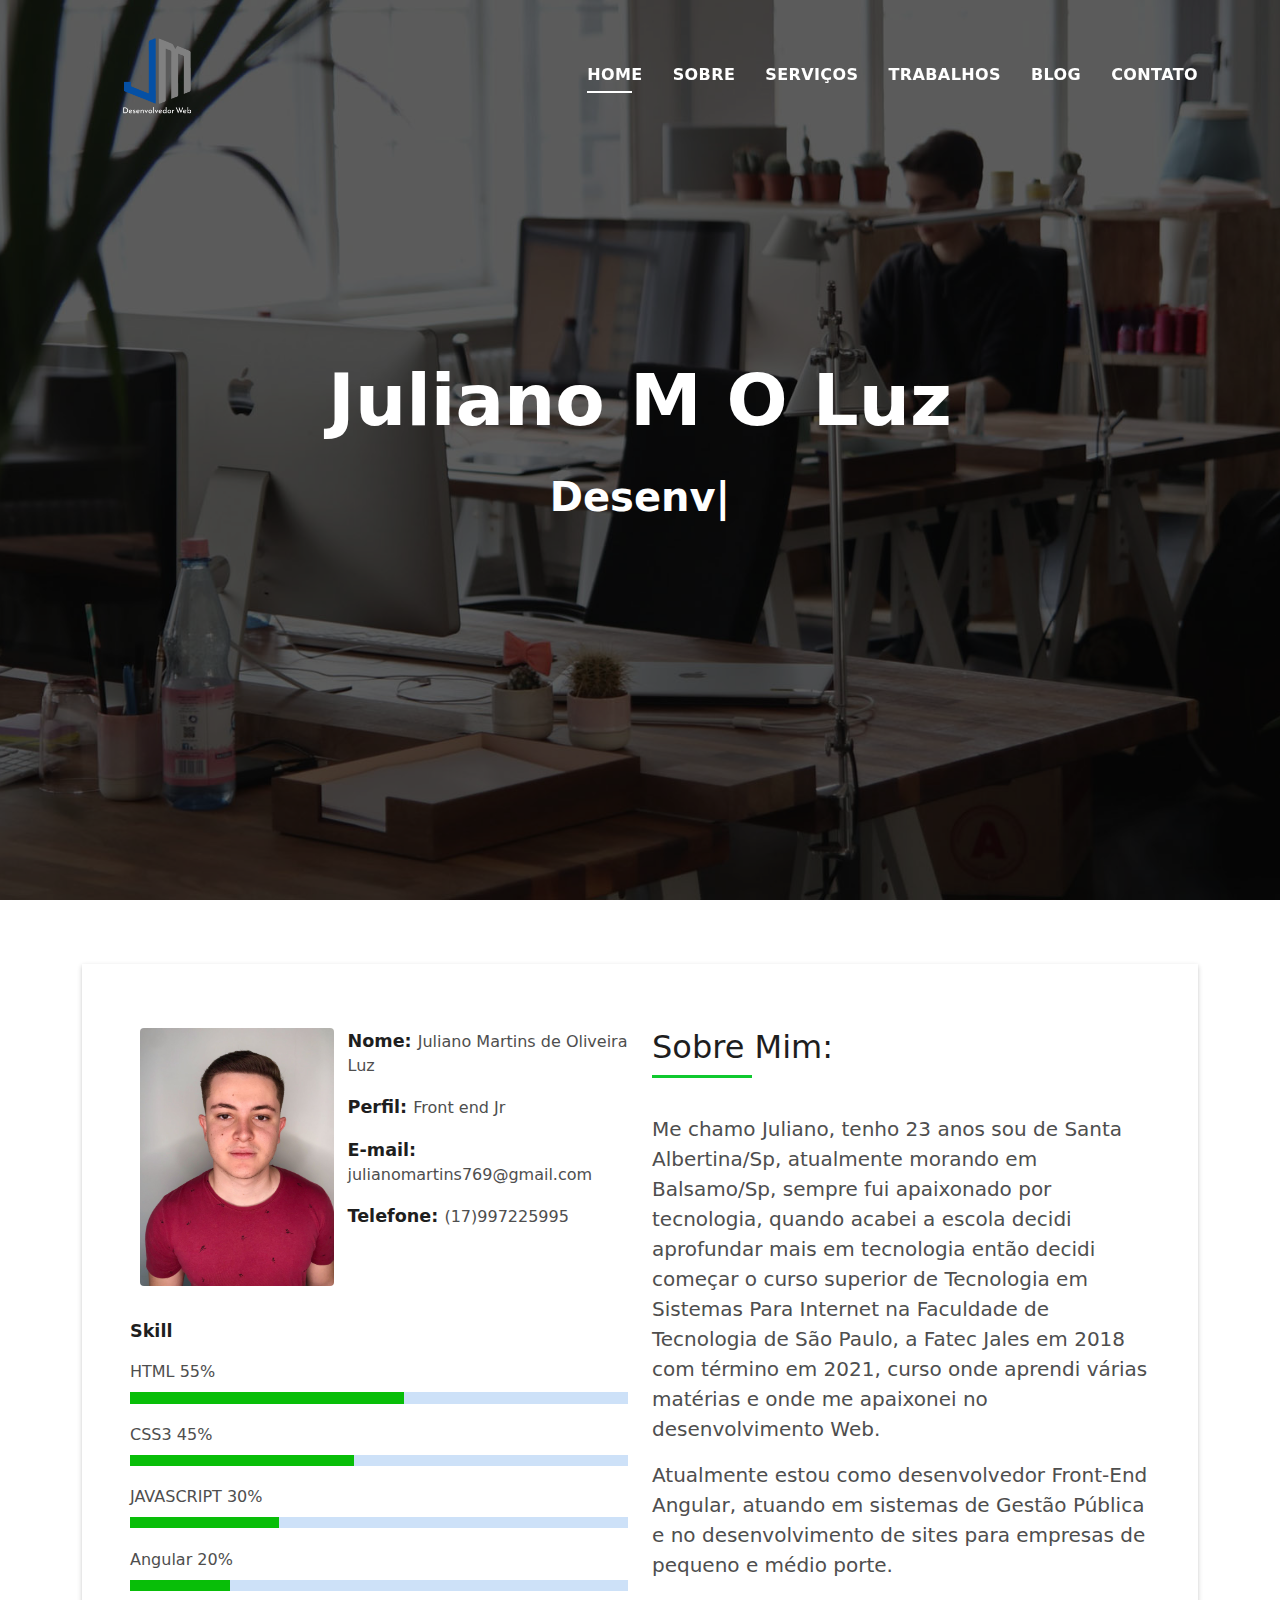
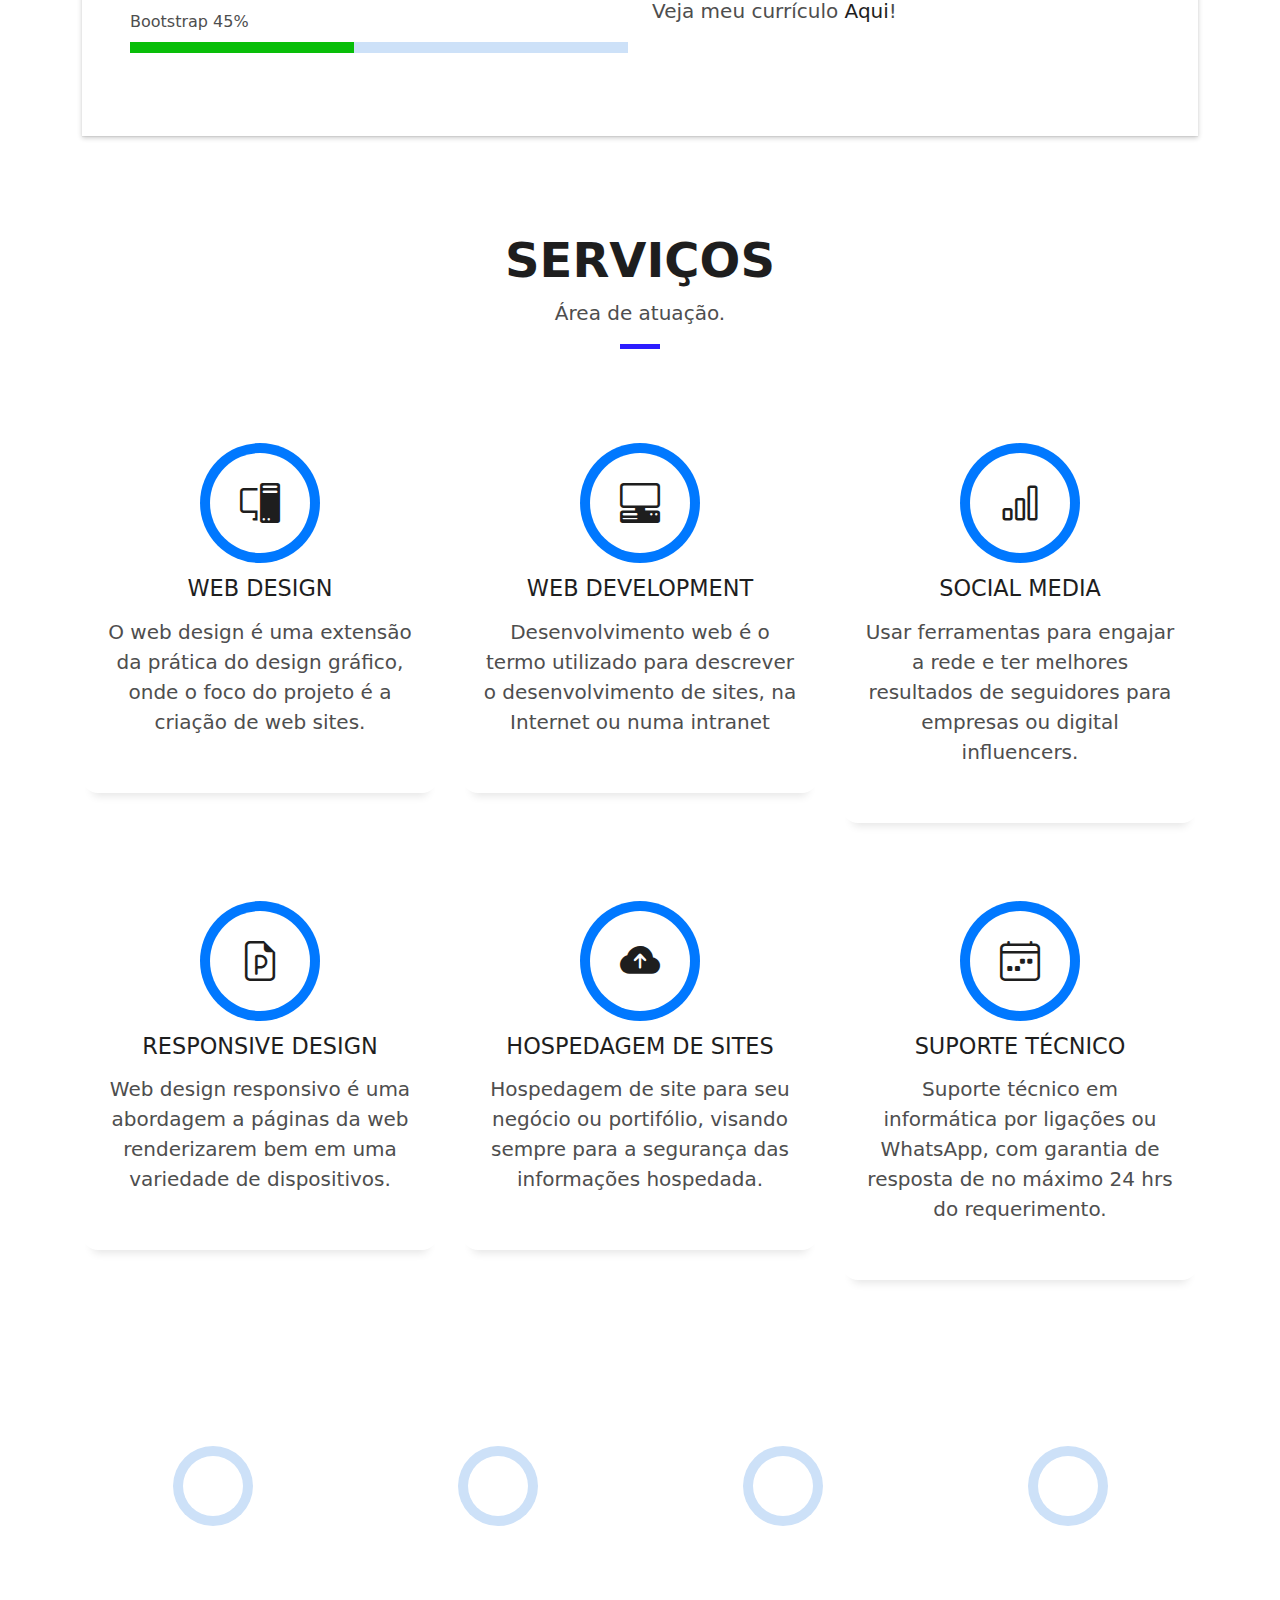
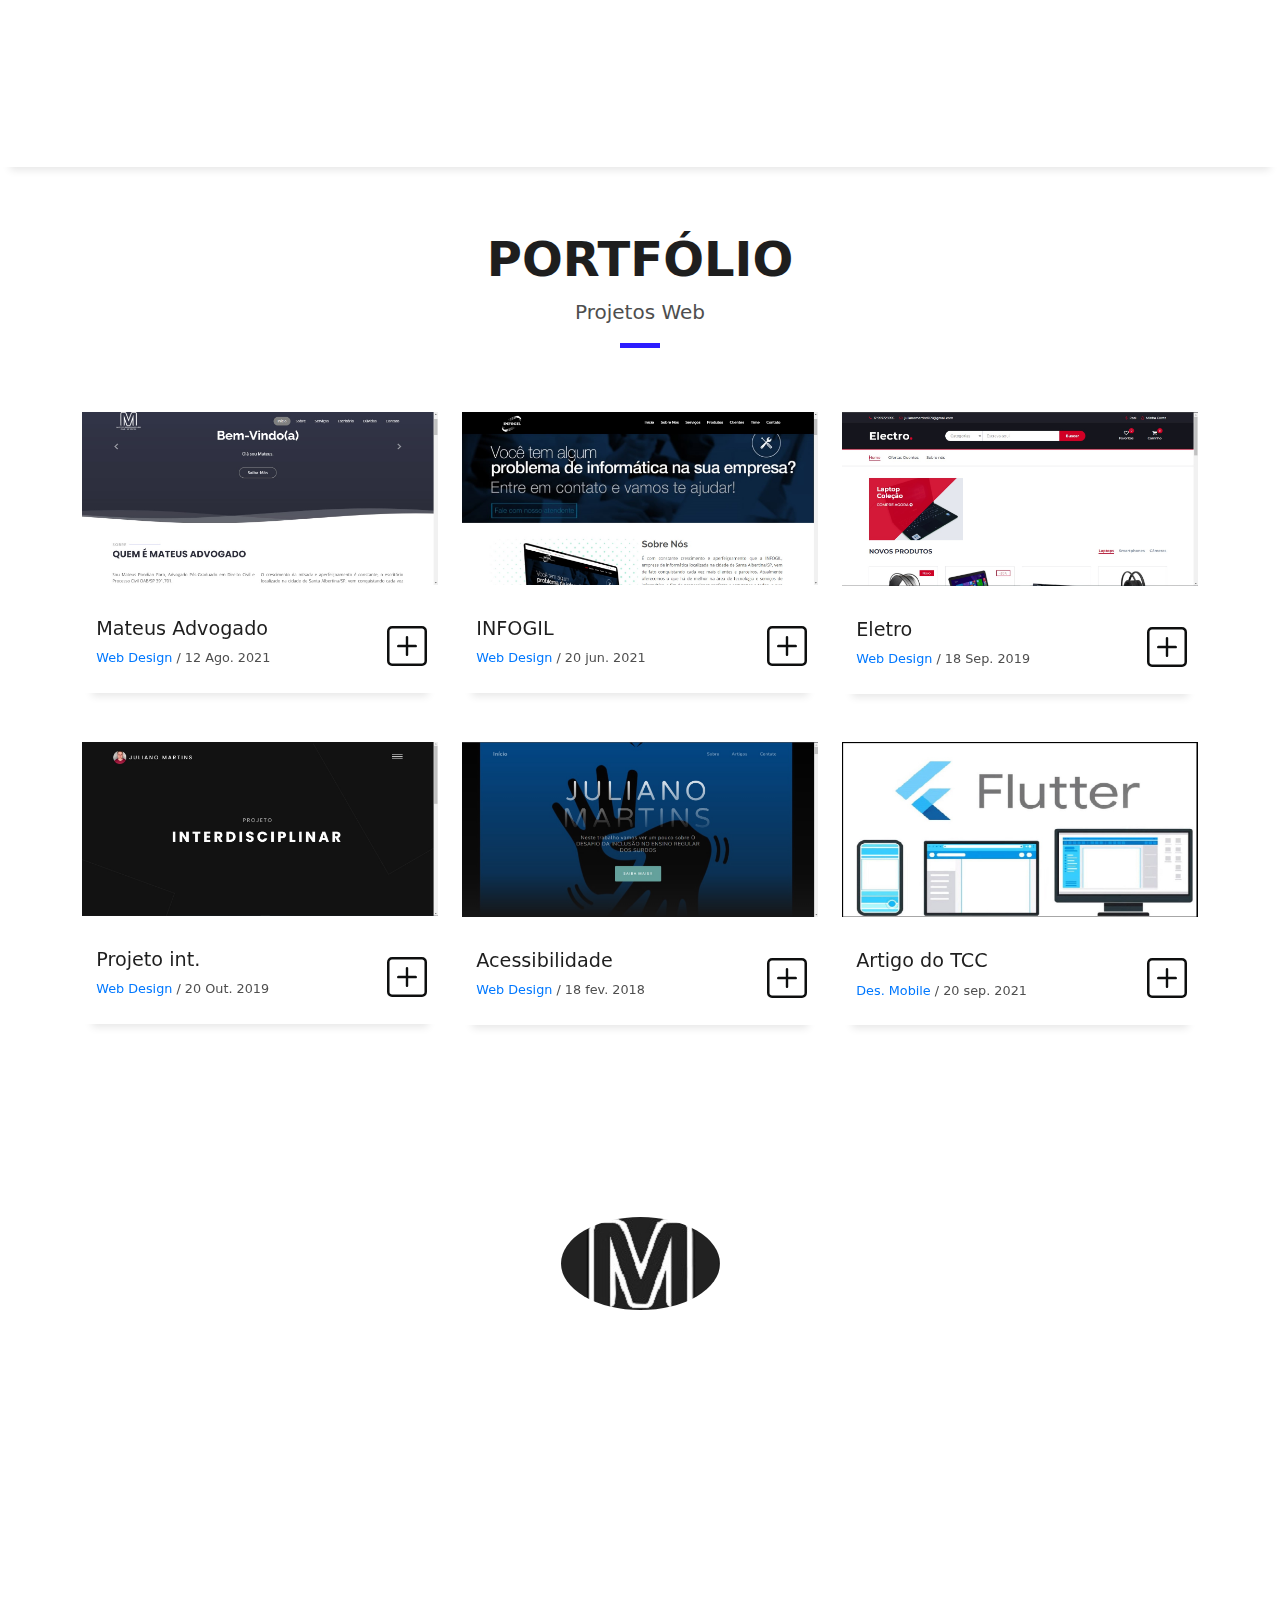
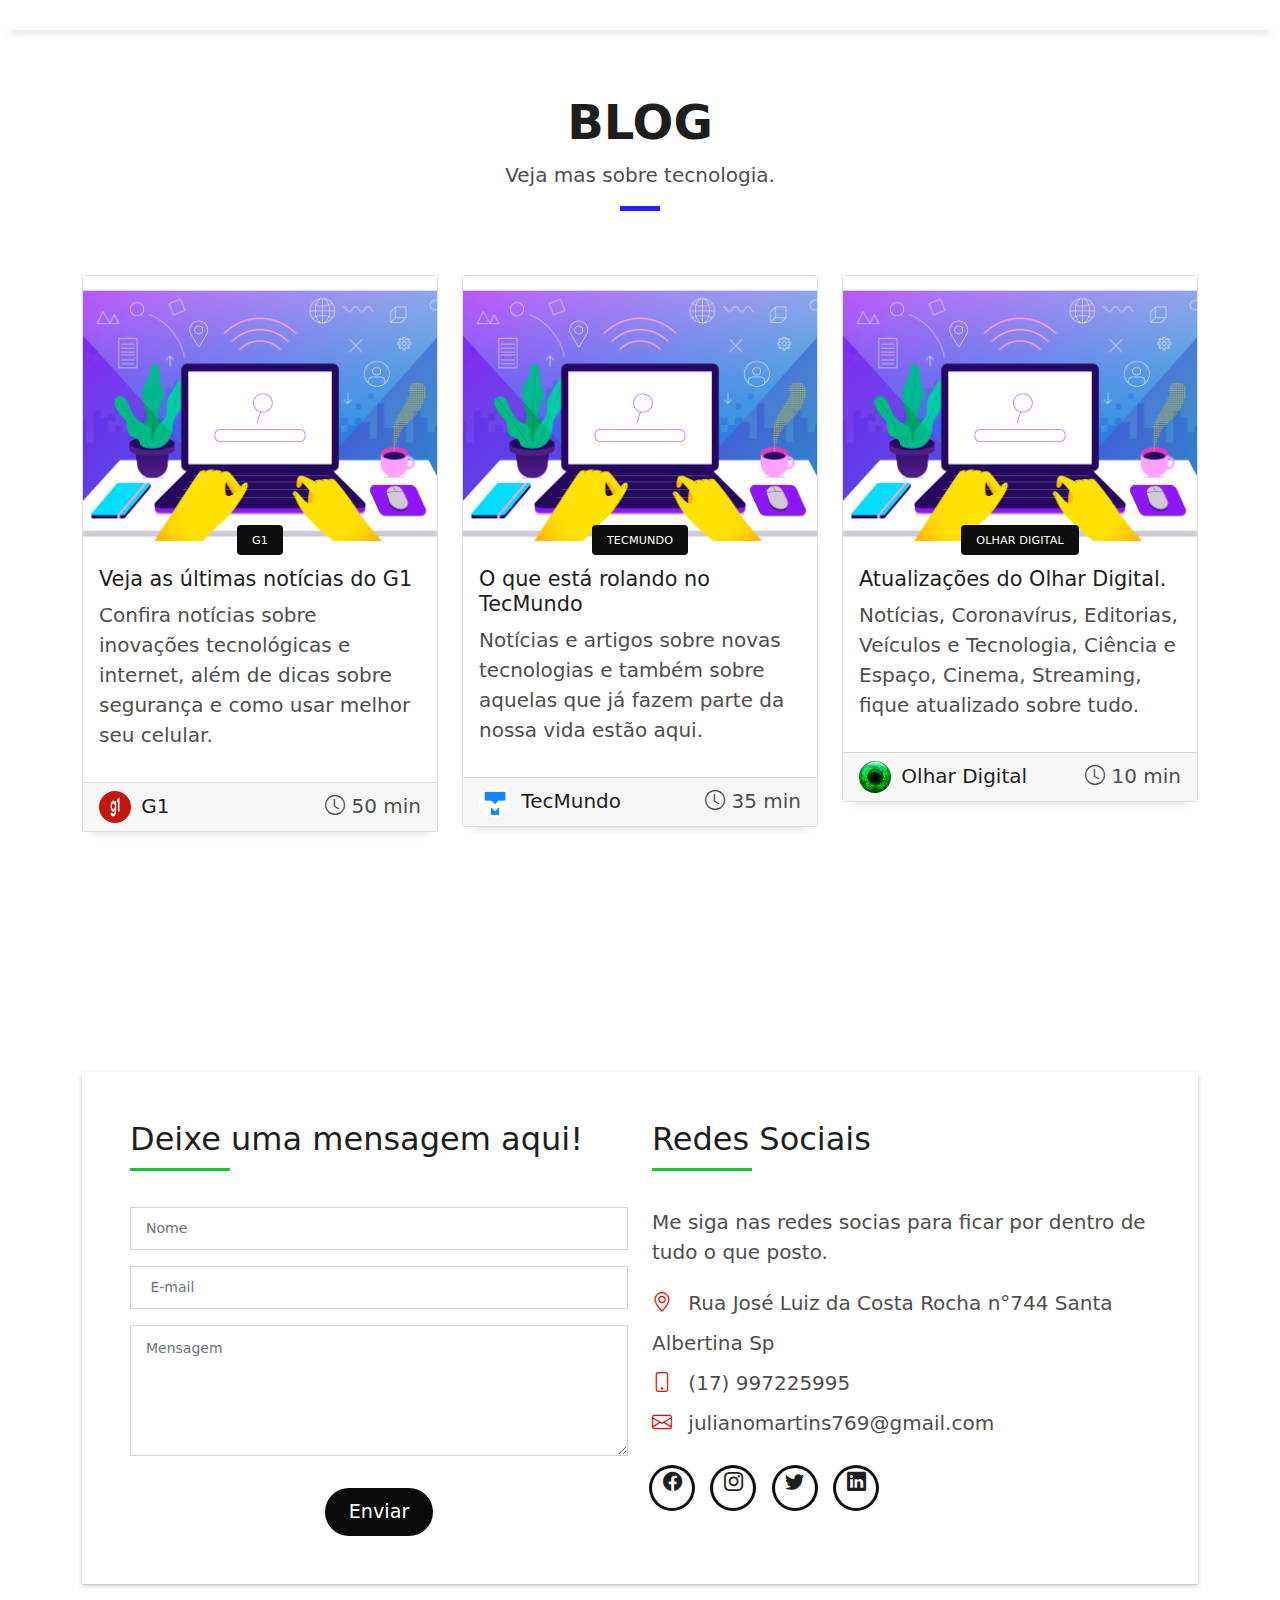
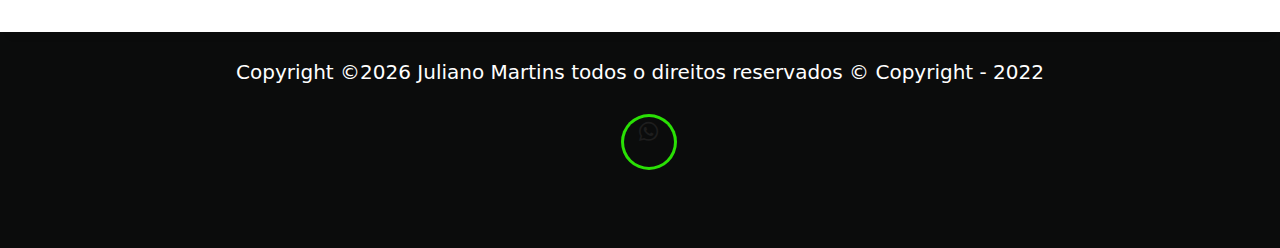
==== commit ff520ad0: "Ajustes" ====
--- a/index.html
+++ b/index.html
@@ -140,12 +140,12 @@
                                         onde me apaixonei no desenvolvimento Web.
                                     </p>
                                     <p class="lead">
-                                        atualmente estou como desenvolvedor Front-End Angular, atuando em sistemas de
+                                        Atualmente estou como desenvolvedor Front-End Angular, atuando em sistemas de
                                         Gestão Pública e no desenvolvimento de sites para empresas de pequeno e médio
                                         porte.
                                     </p>
                                     <b class="lead">
-                                        Estou disposto a encontrar uma vaga no mercado de trabalho de tecnologia, veja
+                                        Veja
                                         meu currículo <a href="assets/pdf/CV_JULIANO_MARTINS.pdf"><b>Aqui</b></a>!
                                         </p>
                                 </div>
@@ -742,6 +742,7 @@
                                          alert('Mensagem enviada com Sucesso!')
                                        }
 
+
                                             </script>
                                         </form>
                                     </div>
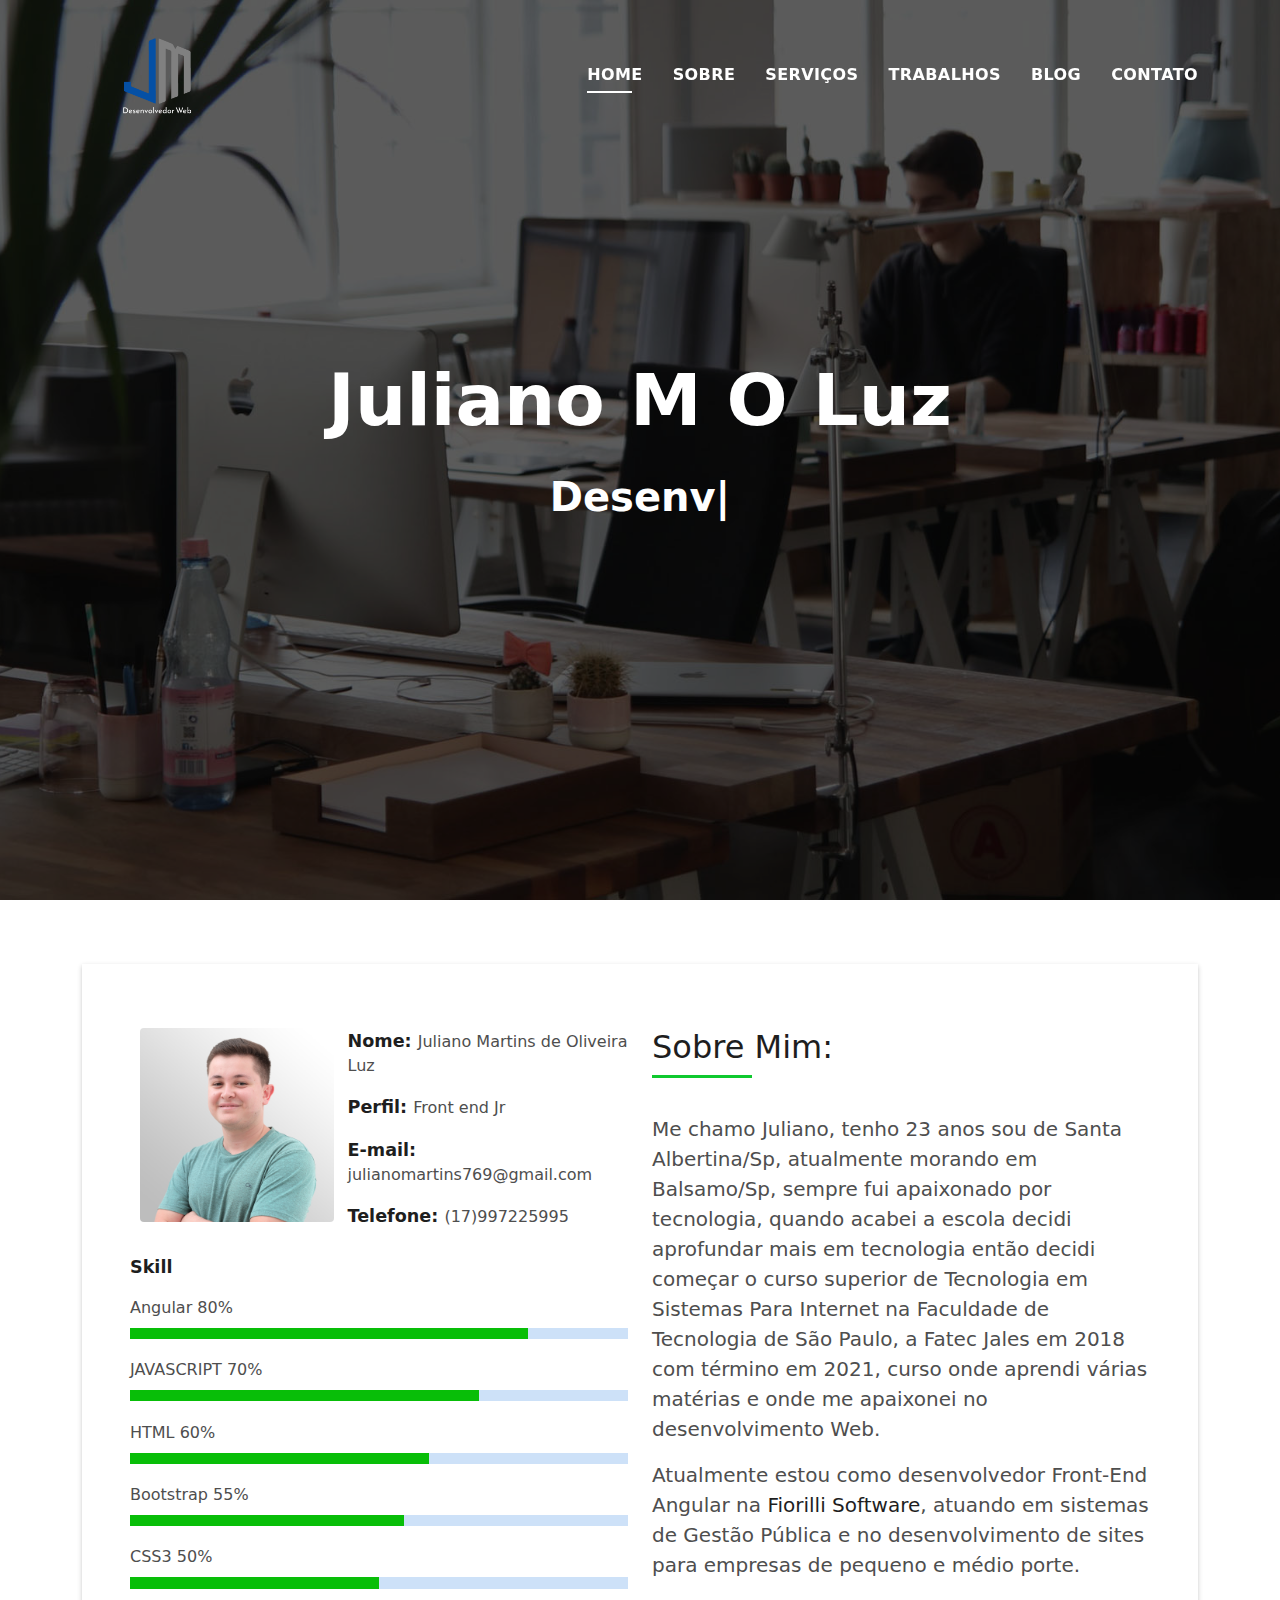
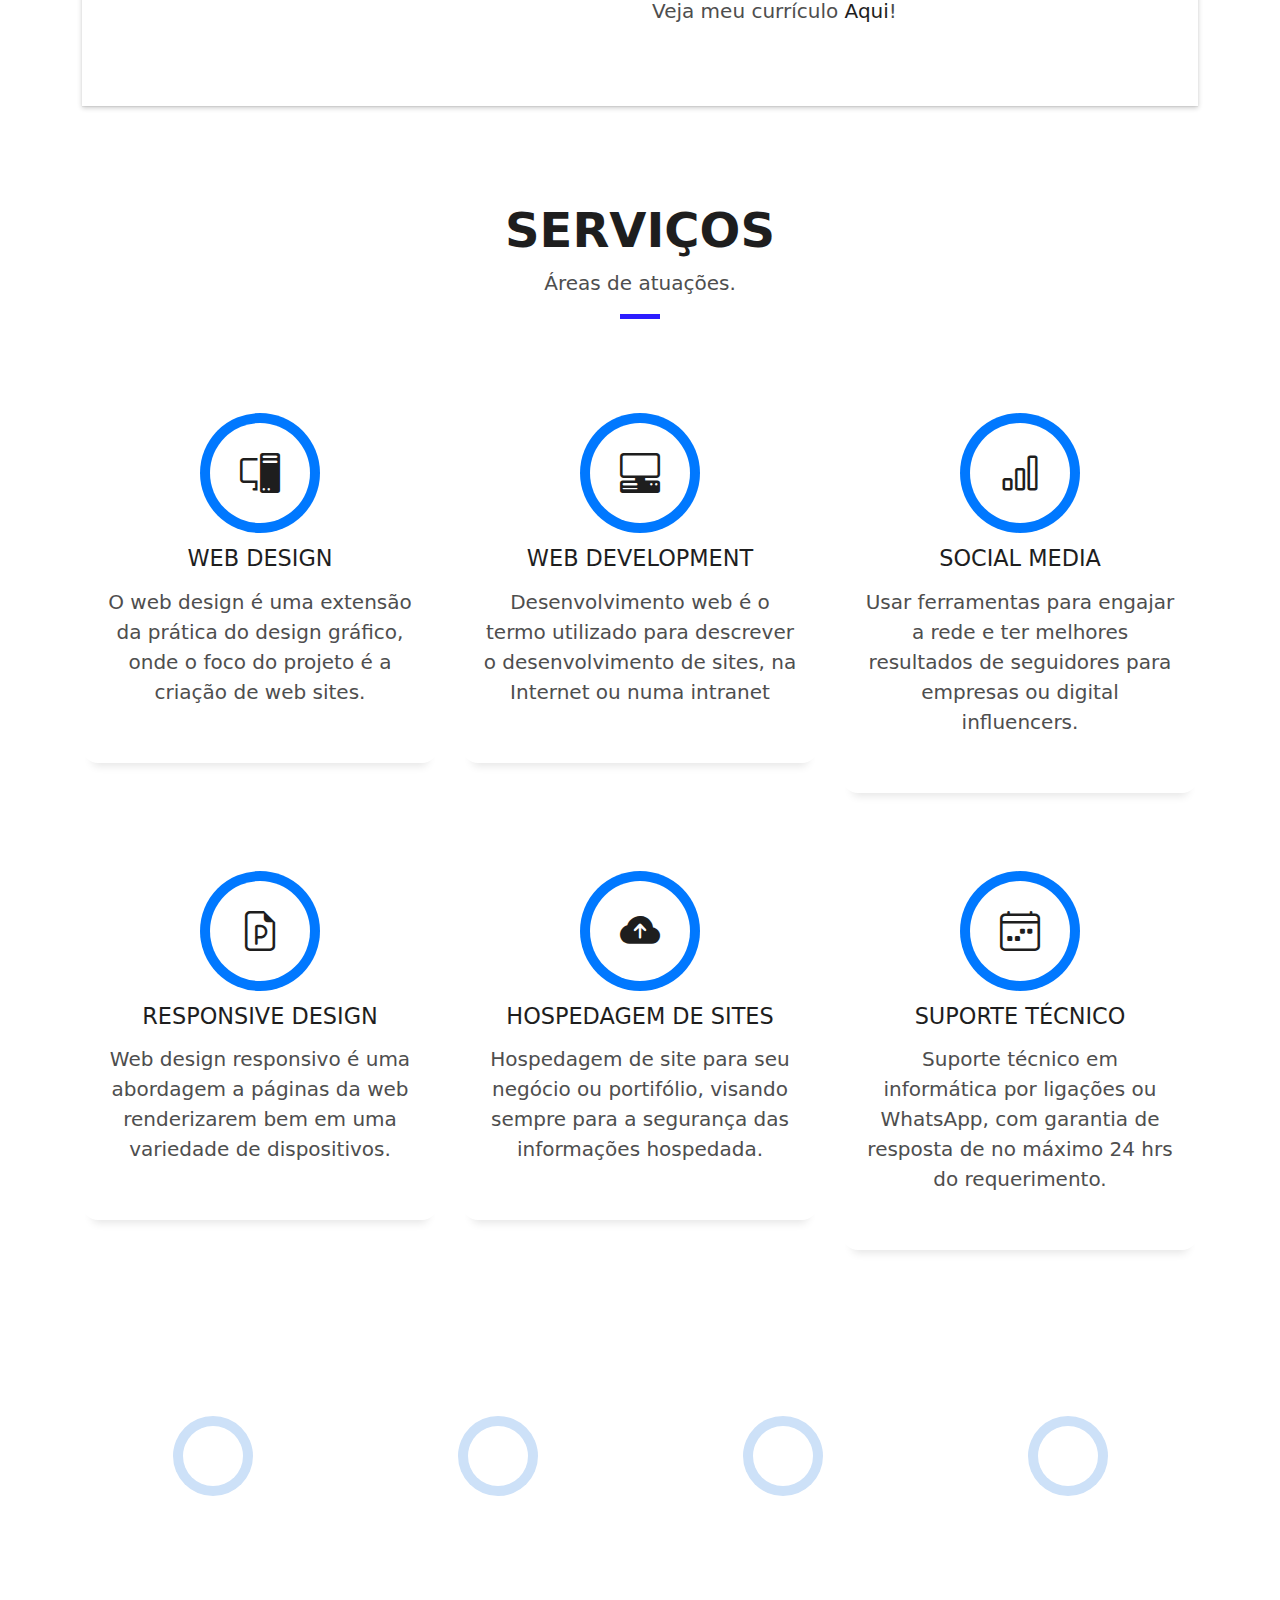
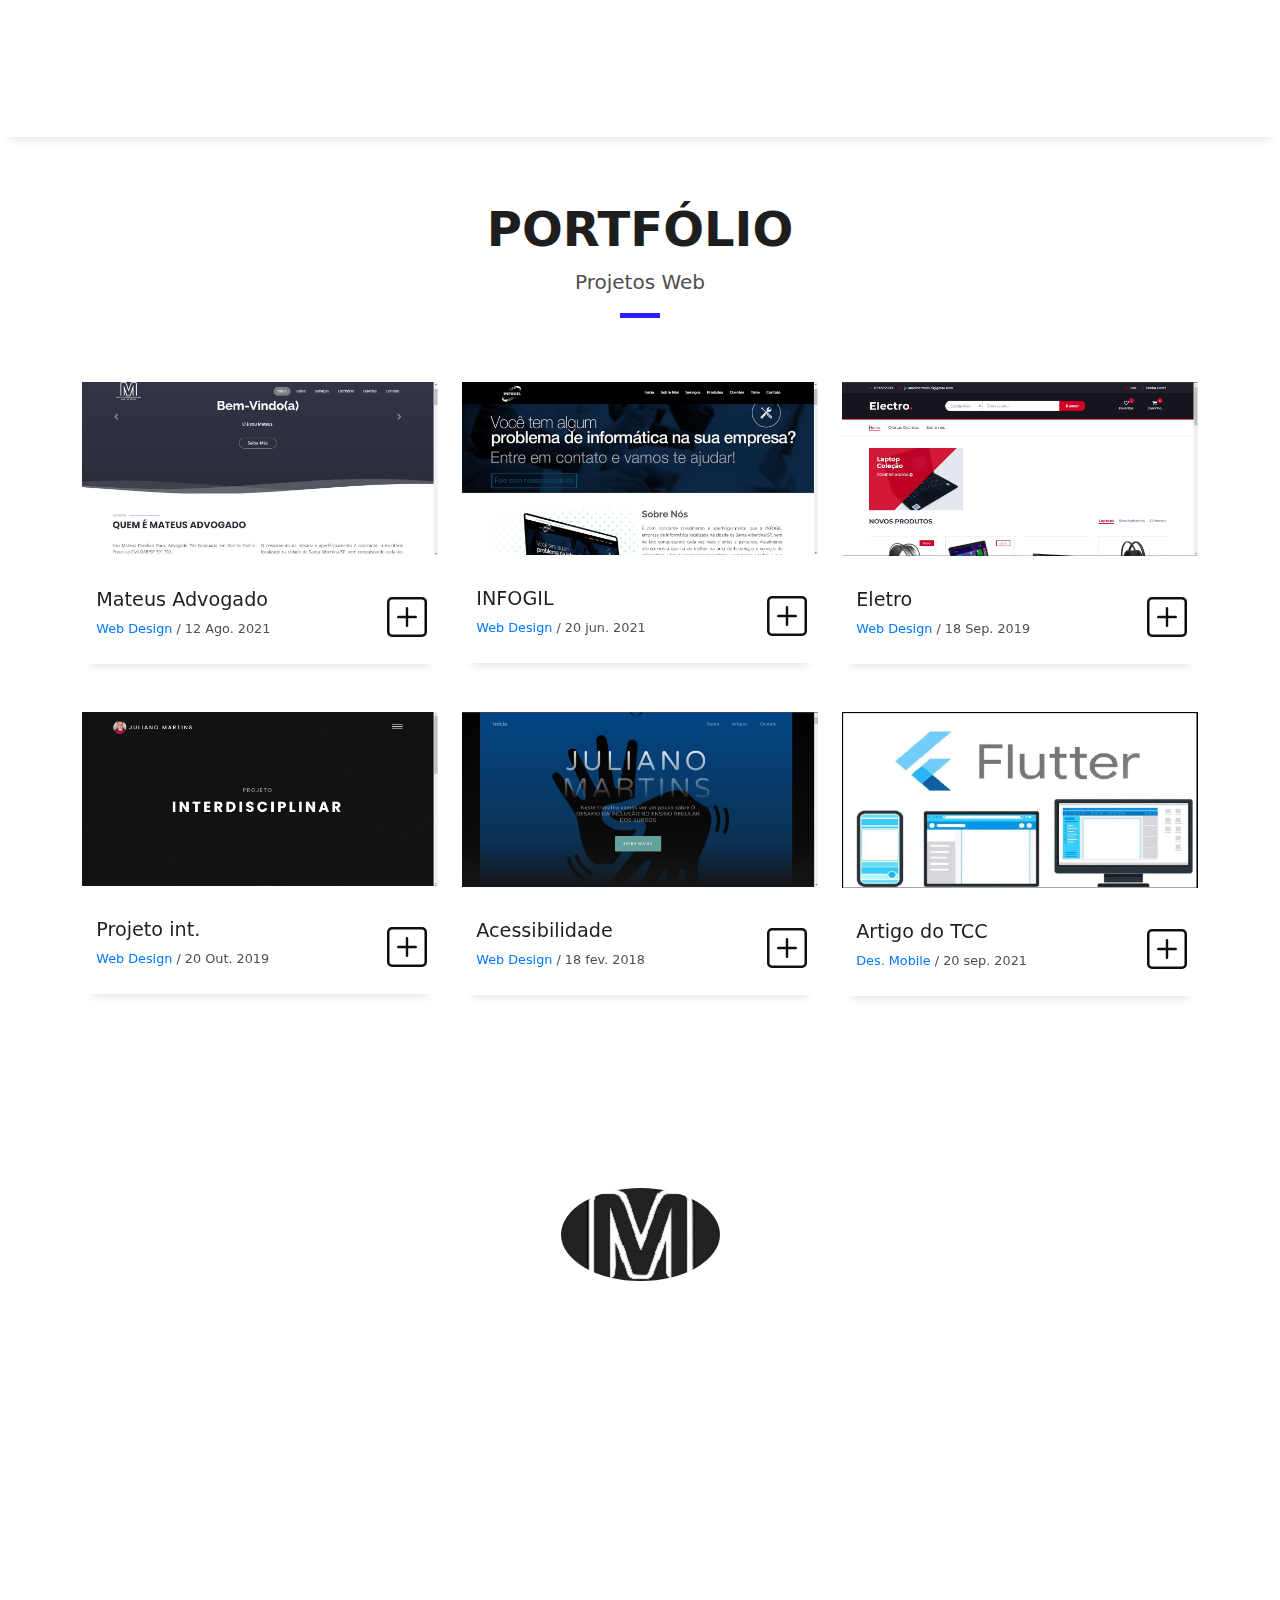
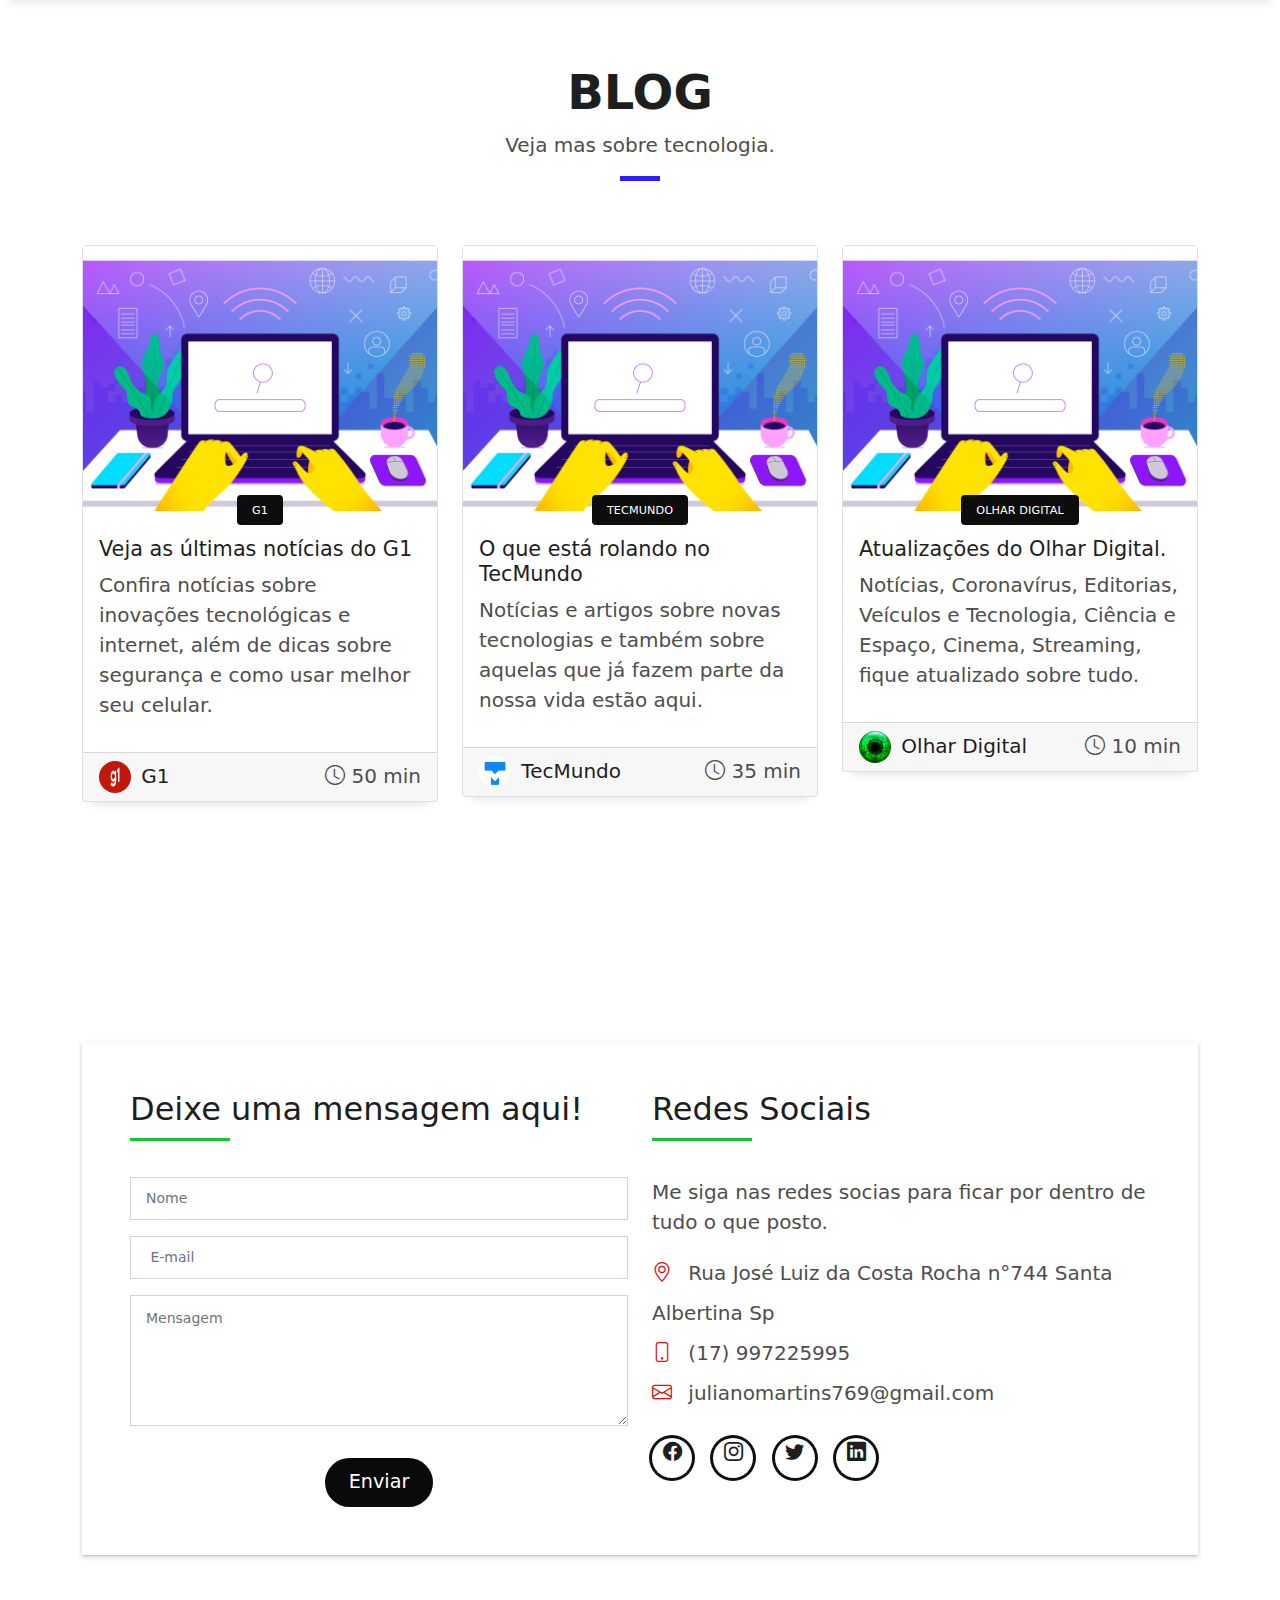
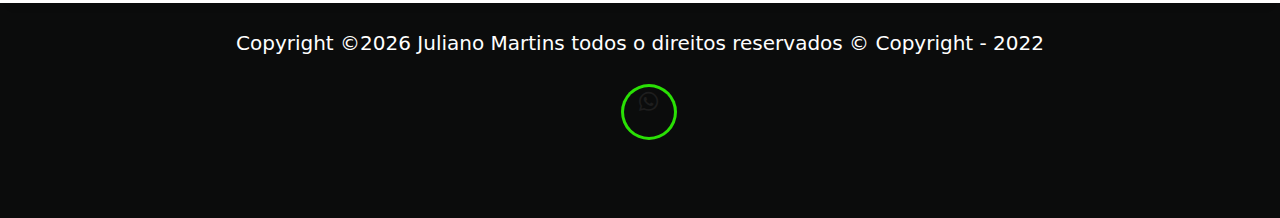
==== commit b7acf970: "ajustes skills" ====
--- a/index.html
+++ b/index.html
@@ -78,8 +78,8 @@
                                 <div class="row">
                                     <div class="col-sm-6 col-md-5">
                                         <div class="about-img">
-                                            <img src="assets/img/hero-bg.jpg" title="Juliano Martins"
-                                                 class="img-fluid rounded b-shadow-a" alt="">
+                                            <img src="assets/img/julianomartins-img1.jpg" title="Juliano Martins"
+                                                 class="img-fluid rounded b-shadow-a" alt="Juliano Martins IMG">
                                         </div>
                                     </div>
                                     <div class="col-sm-6 col-md-7">
@@ -95,31 +95,31 @@
                                 </div>
                                 <div class="skill-mf">
                                     <p class="title-s">Skill</p>
-                                    <span>HTML</span> <span class="pull-right">55%</span>
+                                    <span>Angular</span> <span class="pull-right">80%</span>
                                     <div class="progress">
-                                        <div class="progress-bar" role="progressbar" style="width: 55%;"
-                                             aria-valuenow="85" aria-valuemin="0" aria-valuemax="100"></div>
-                                    </div>
-                                    <span>CSS3</span> <span class="pull-right">45%</span>
+                                        <div class="progress-bar" role="progressbar" style="width: 80%;"
+                                             aria-valuenow="70" aria-valuemin="0" aria-valuemax="100"></div>
+                                    </div>
+                                    <span>JAVASCRIPT</span> <span class="pull-right">70%</span>
                                     <div class="progress">
-                                        <div class="progress-bar" role="progressbar" style="width: 45%"
-                                             aria-valuenow="75" aria-valuemin="0" aria-valuemax="100"></div>
-                                    </div>
-
-                                    <span>JAVASCRIPT</span> <span class="pull-right">30%</span>
+                                        <div class="progress-bar" role="progressbar" style="width: 70%"
+                                             aria-valuenow="45" aria-valuemin="0" aria-valuemax="100"></div>
+                                    </div>
+
+                                    <span>HTML</span> <span class="pull-right">60%</span>
                                     <div class="progress">
-                                        <div class="progress-bar" role="progressbar" style="width: 30%"
-                                             aria-valuenow="90" aria-valuemin="0" aria-valuemax="100"></div>
-                                    </div>
-                                    <span>Angular</span> <span class="pull-right">20%</span>
+                                        <div class="progress-bar" role="progressbar" style="width: 60%"
+                                             aria-valuenow="30" aria-valuemin="0" aria-valuemax="100"></div>
+                                    </div>
+                                    <span>Bootstrap</span> <span class="pull-right">55%</span>
                                     <div class="progress">
-                                        <div class="progress-bar" role="progressbar" style="width: 20%"
-                                             aria-valuenow="90" aria-valuemin="0" aria-valuemax="100"></div>
-                                    </div>
-                                    <span>Bootstrap</span> <span class="pull-right">45%</span>
+                                        <div class="progress-bar" role="progressbar" style="width: 55%"
+                                             aria-valuenow="100" aria-valuemin="0" aria-valuemax="100"></div>
+                                    </div>
+                                    <span>CSS3</span> <span class="pull-right">50%</span>
                                     <div class="progress">
-                                        <div class="progress-bar" role="progressbar" style="width: 45%"
-                                             aria-valuenow="75" aria-valuemin="0" aria-valuemax="100"></div>
+                                        <div class="progress-bar" role="progressbar" style="width: 50%"
+                                             aria-valuenow="60" aria-valuemin="100" aria-valuemax="100"></div>
                                     </div>
 
                                 </div>
@@ -140,7 +140,7 @@
                                         onde me apaixonei no desenvolvimento Web.
                                     </p>
                                     <p class="lead">
-                                        Atualmente estou como desenvolvedor Front-End Angular, atuando em sistemas de
+                                        Atualmente estou como desenvolvedor Front-End Angular na <a href="https://fiorilli.com.br/"><b>Fiorilli Software</b></a>, atuando em sistemas de
                                         Gestão Pública e no desenvolvimento de sites para empresas de pequeno e médio
                                         porte.
                                     </p>
@@ -167,7 +167,7 @@
                             Serviços
                         </h3>
                         <p class="subtitle-a">
-                            Área de atuação.
+                            Áreas de atuações.
                         </p>
                         <div class="line-mf"></div>
                     </div>
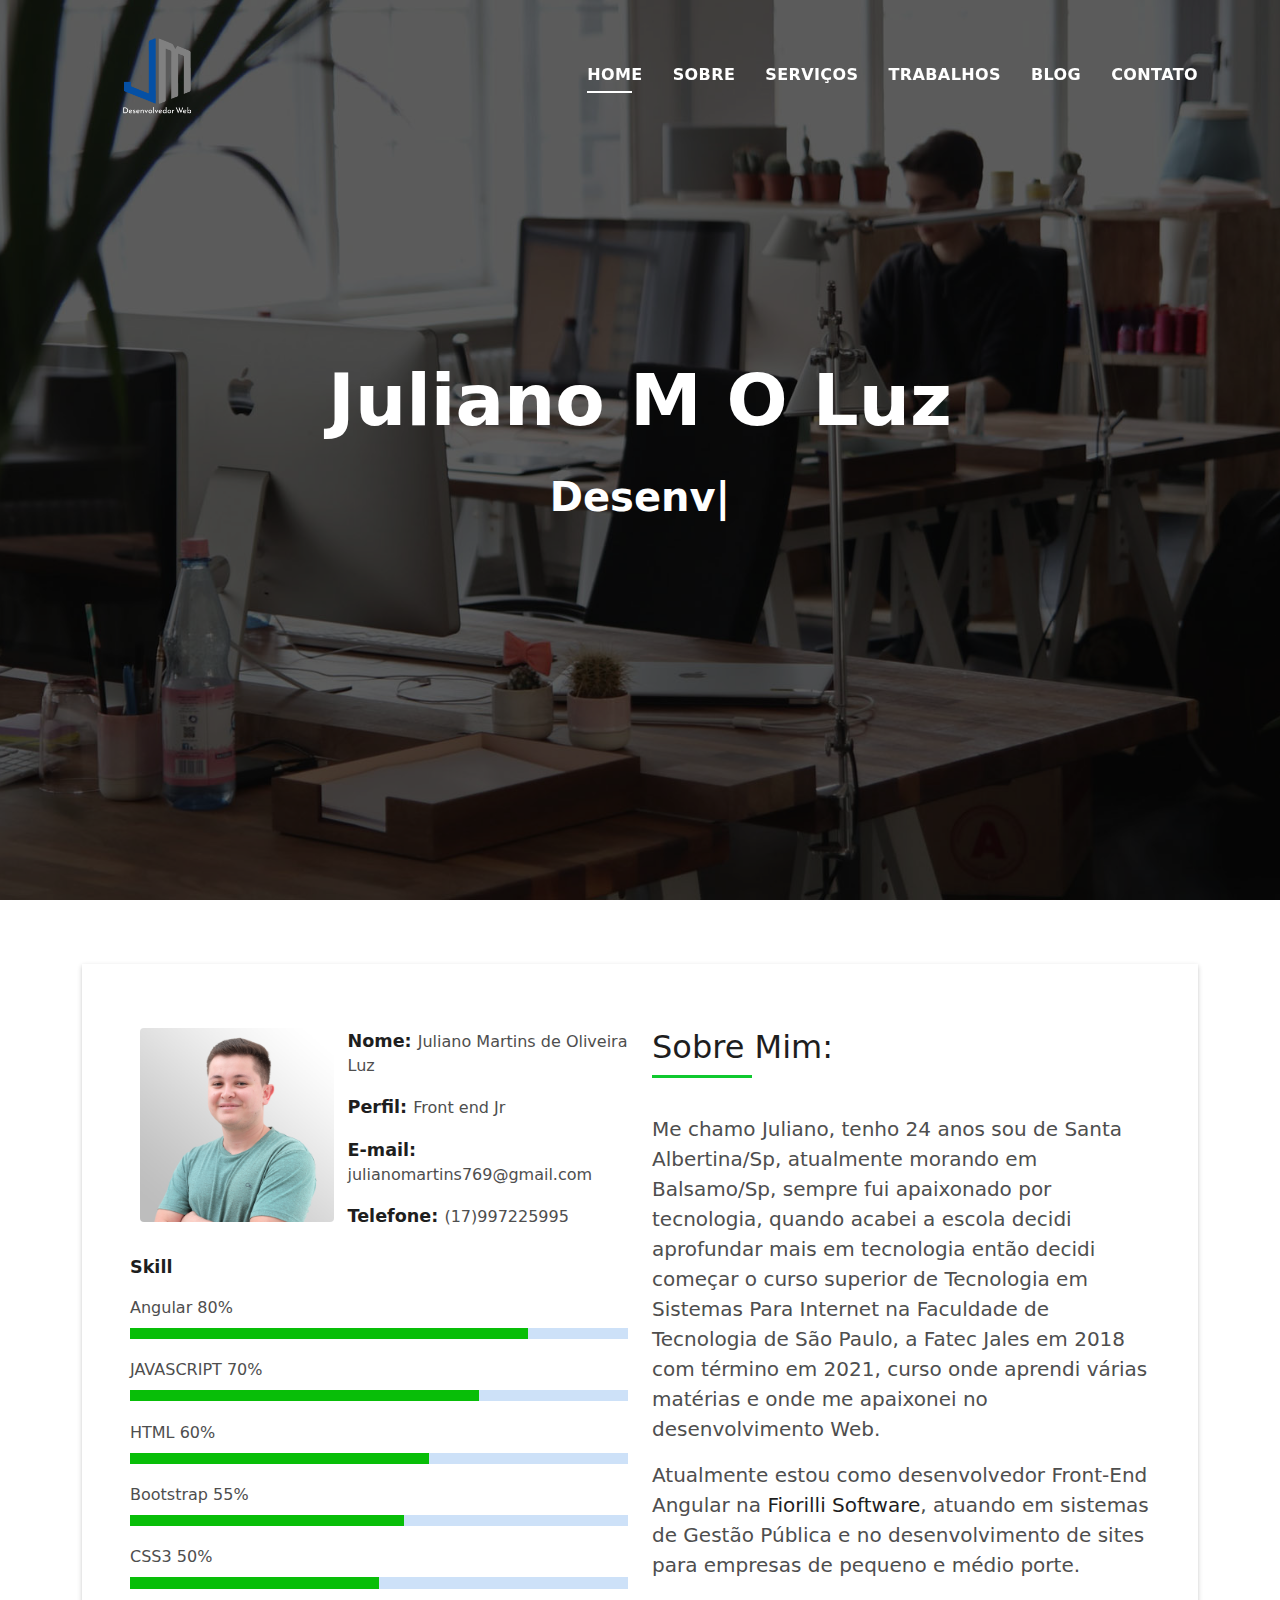
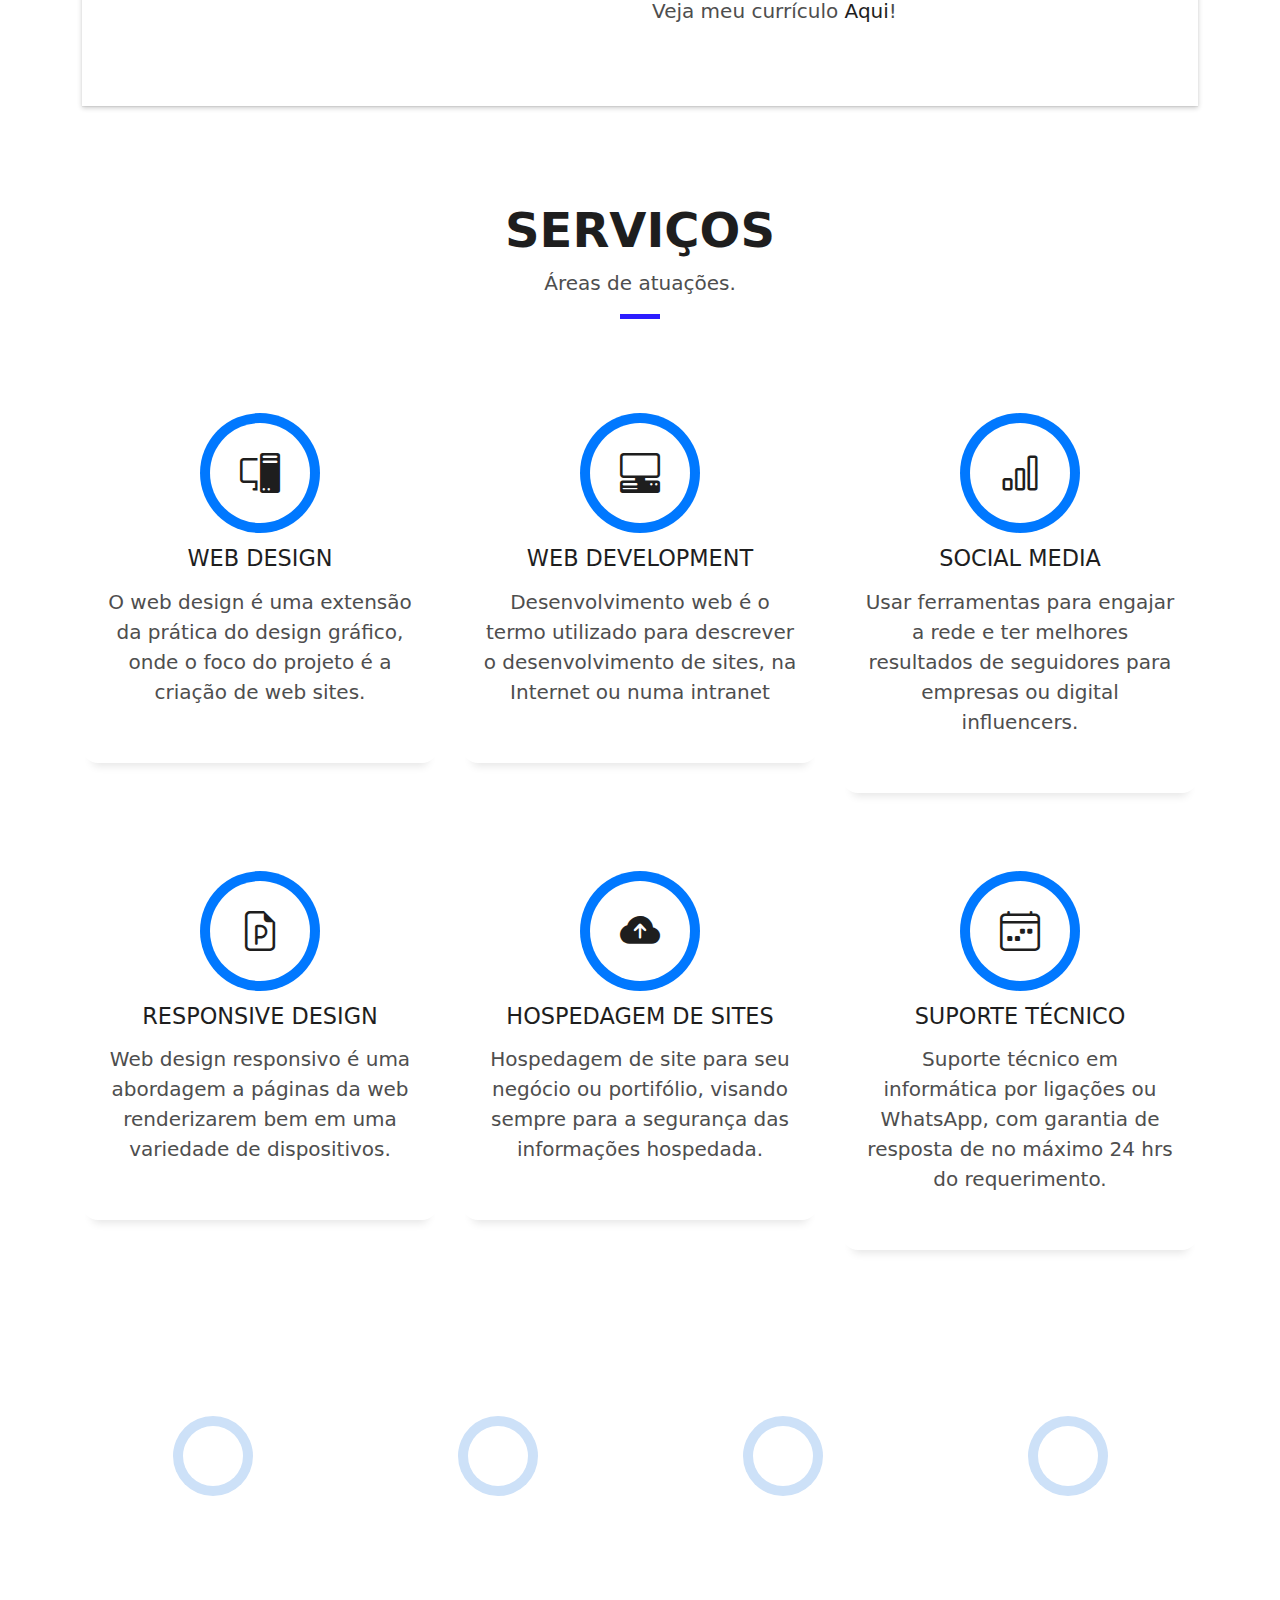
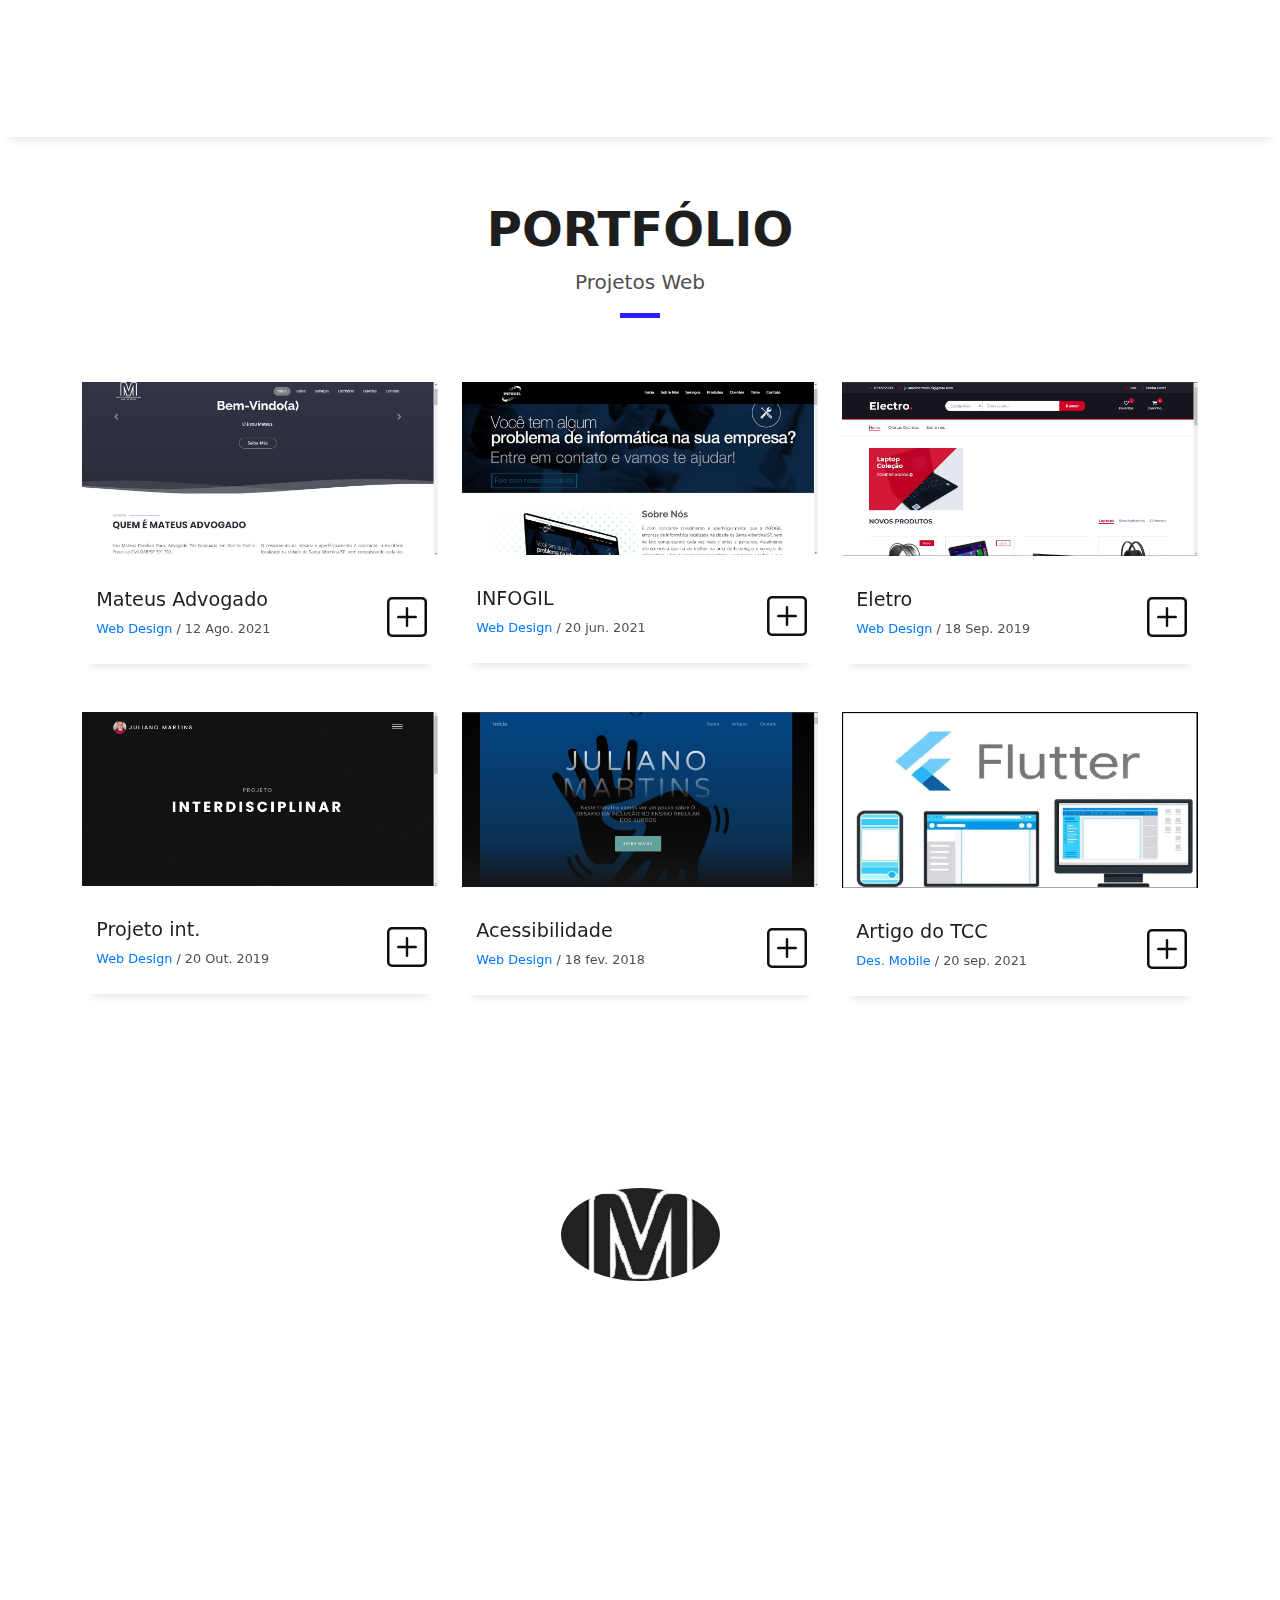
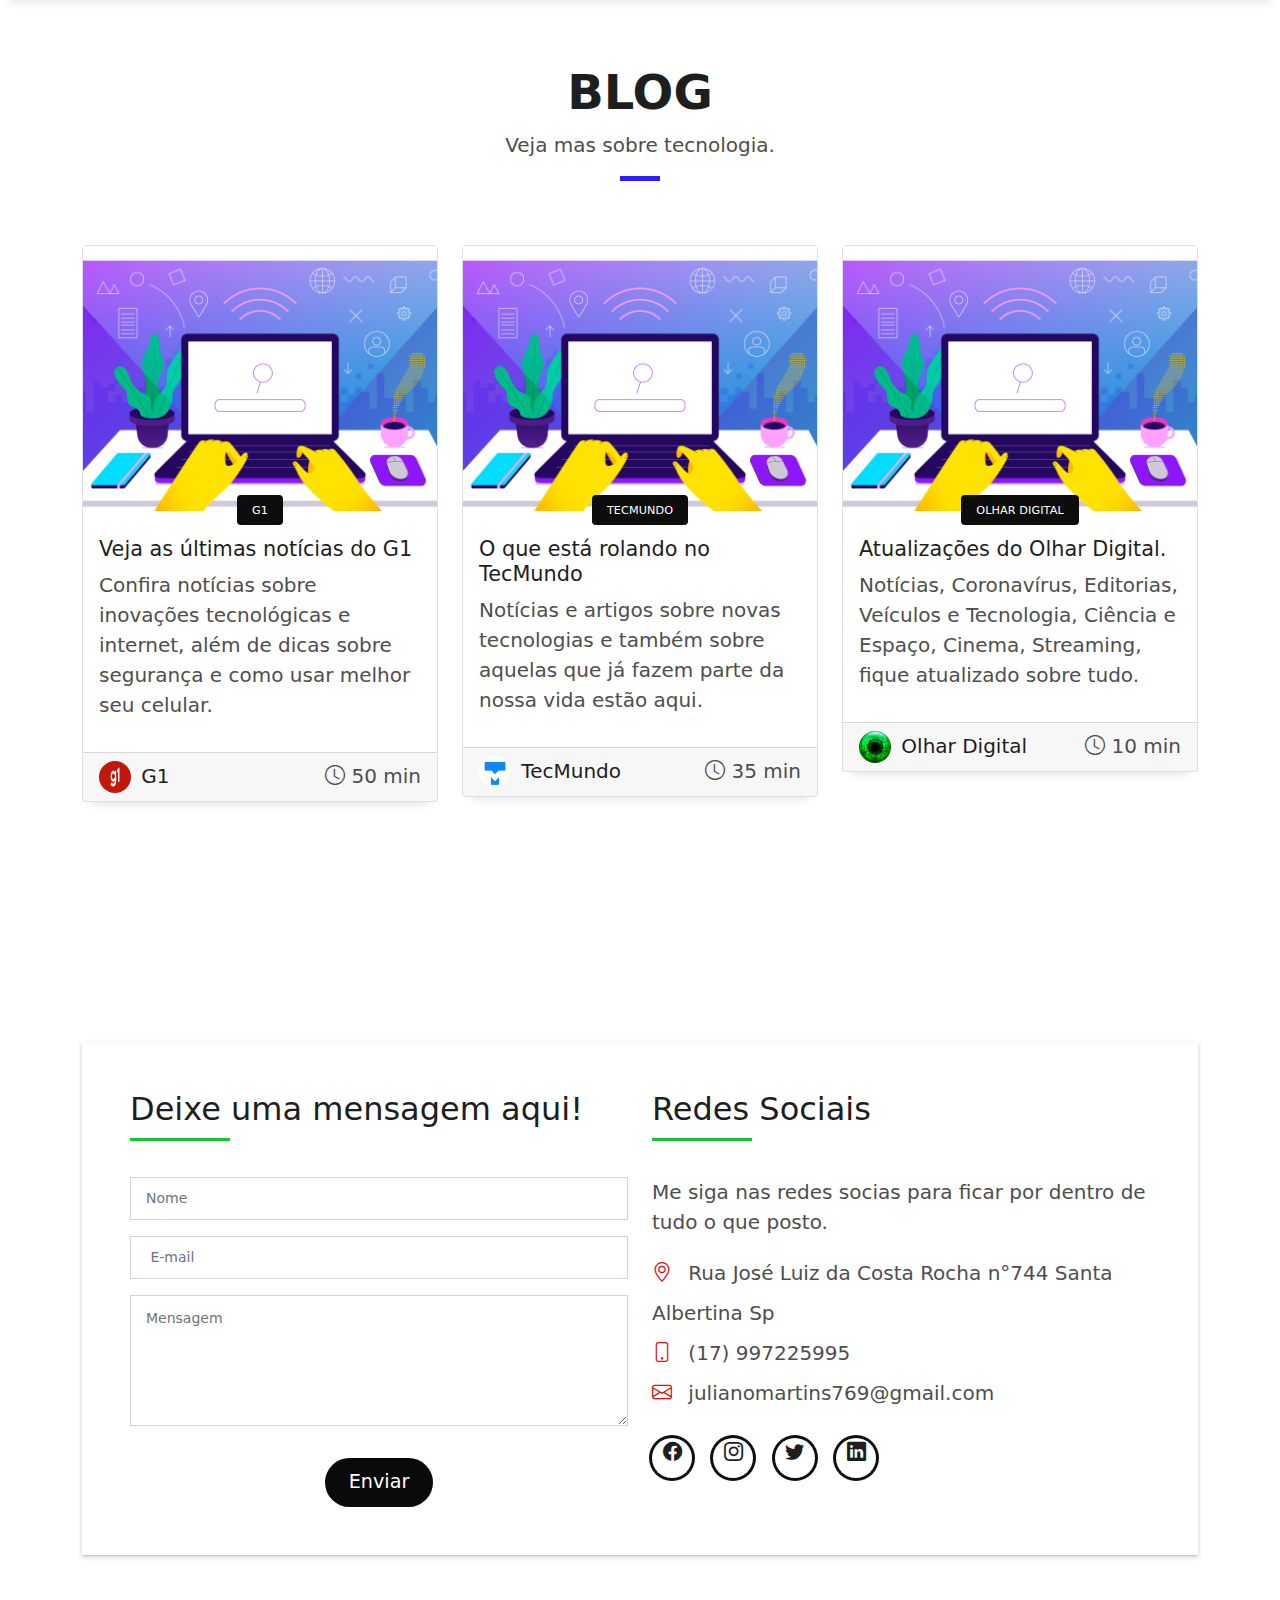
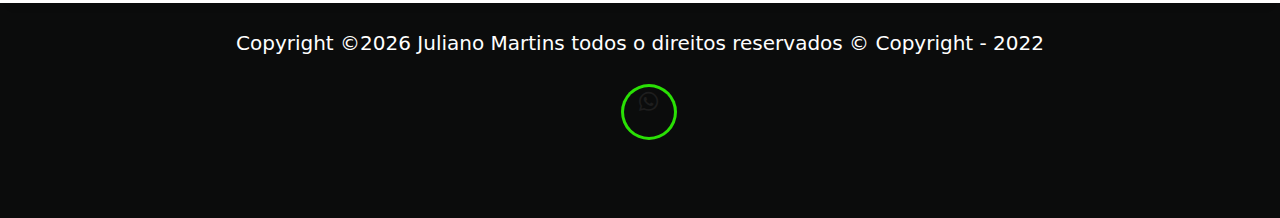
==== commit 0c104670: "Ajuste Idade" ====
--- a/index.html
+++ b/index.html
@@ -132,7 +132,7 @@
                                         </h5>
                                     </div>
                                     <p class="lead">
-                                        Me chamo Juliano, tenho 23 anos sou de Santa Albertina/Sp, atualmente morando em
+                                        Me chamo Juliano, tenho 24 anos sou de Santa Albertina/Sp, atualmente morando em
                                         Balsamo/Sp, sempre fui apaixonado por tecnologia, quando acabei a escola decidi
                                         aprofundar mais em tecnologia então decidi começar o curso superior de
                                         Tecnologia em Sistemas Para Internet na Faculdade de Tecnologia de São Paulo, a
@@ -140,7 +140,9 @@
                                         onde me apaixonei no desenvolvimento Web.
                                     </p>
                                     <p class="lead">
-                                        Atualmente estou como desenvolvedor Front-End Angular na <a href="https://fiorilli.com.br/"><b>Fiorilli Software</b></a>, atuando em sistemas de
+                                        Atualmente estou como desenvolvedor Front-End Angular na <a
+                                            href="https://fiorilli.com.br/"><b>Fiorilli Software</b></a>, atuando em
+                                        sistemas de
                                         Gestão Pública e no desenvolvimento de sites para empresas de pequeno e médio
                                         porte.
                                     </p>
@@ -735,12 +737,11 @@
                                                 </div>
                                             </div>
                                             <script type="text/javascript">
-             
-
-
-                          function cadastro(){
-                                         alert('Mensagem enviada com Sucesso!')
-                                       }
+
+
+                                                function cadastro(){
+                                                               alert('Mensagem enviada com Sucesso!')
+                                                             }
 
 
                                             </script>
